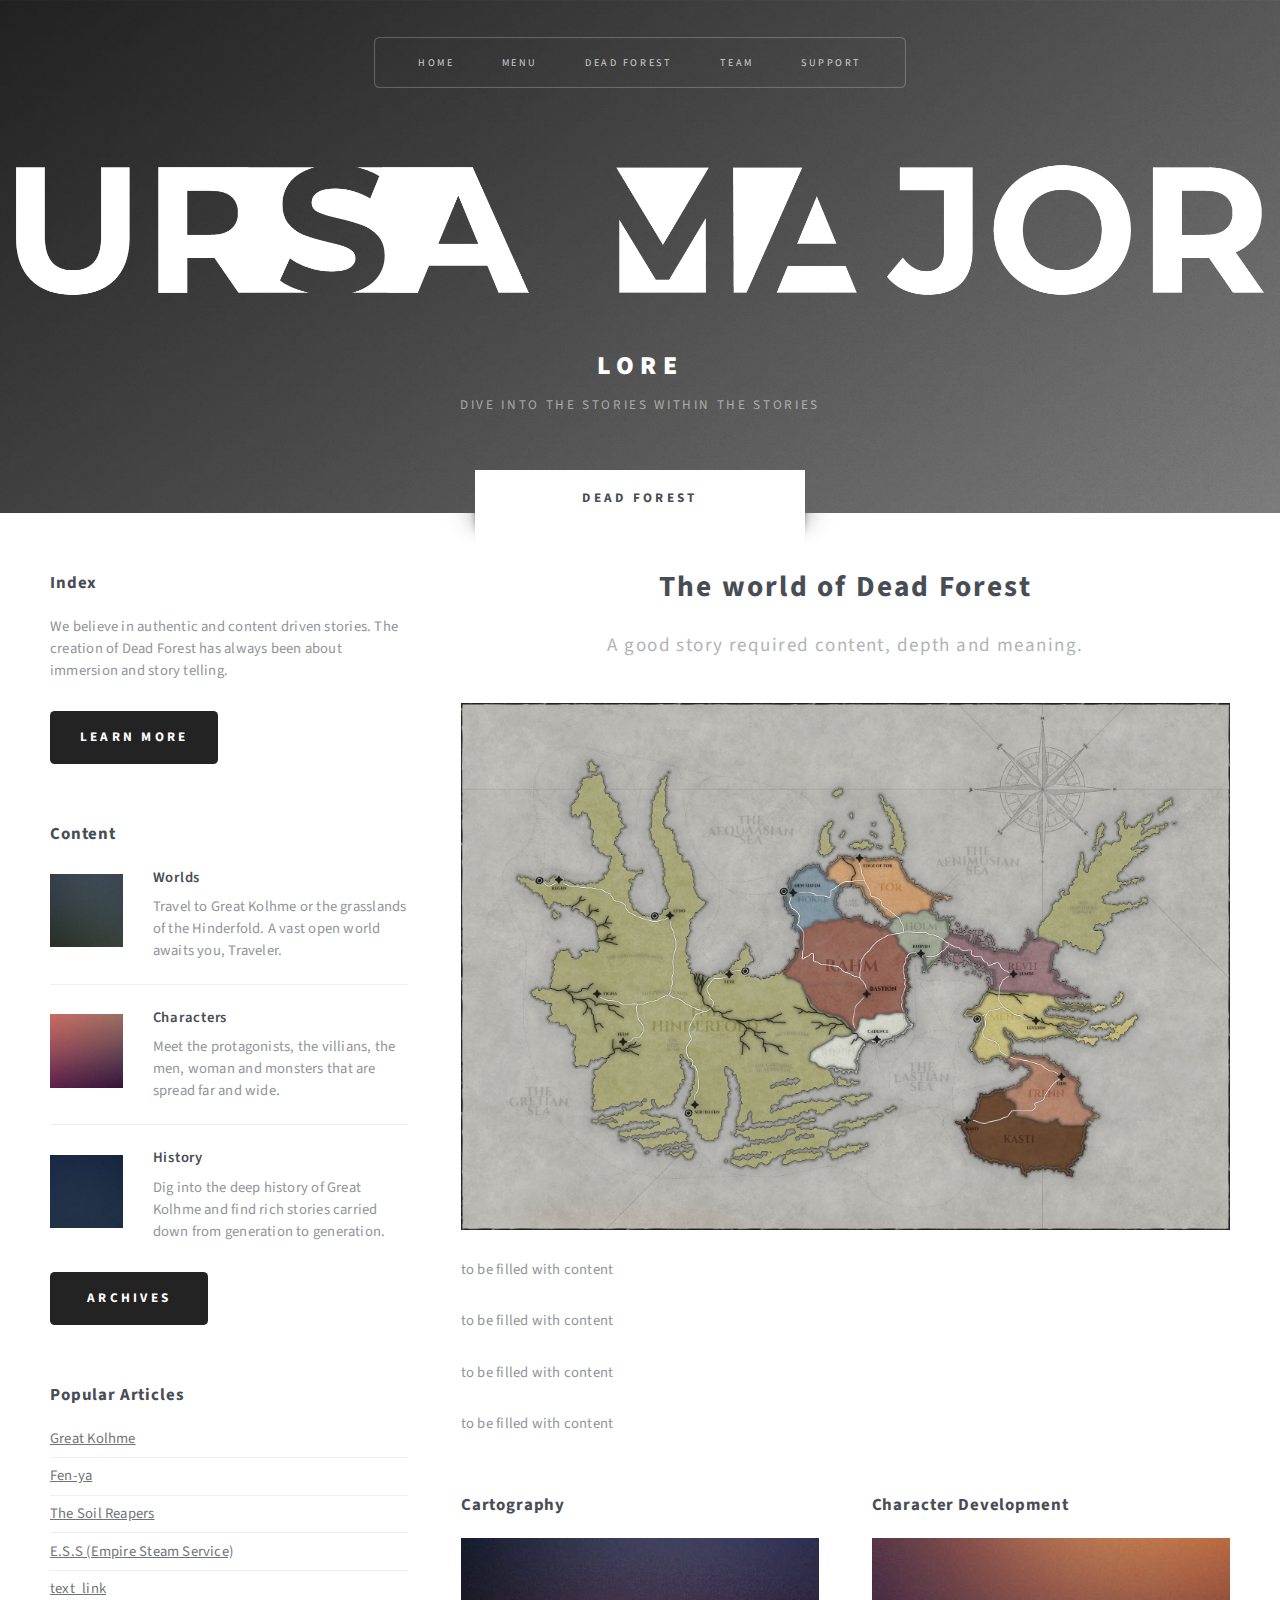
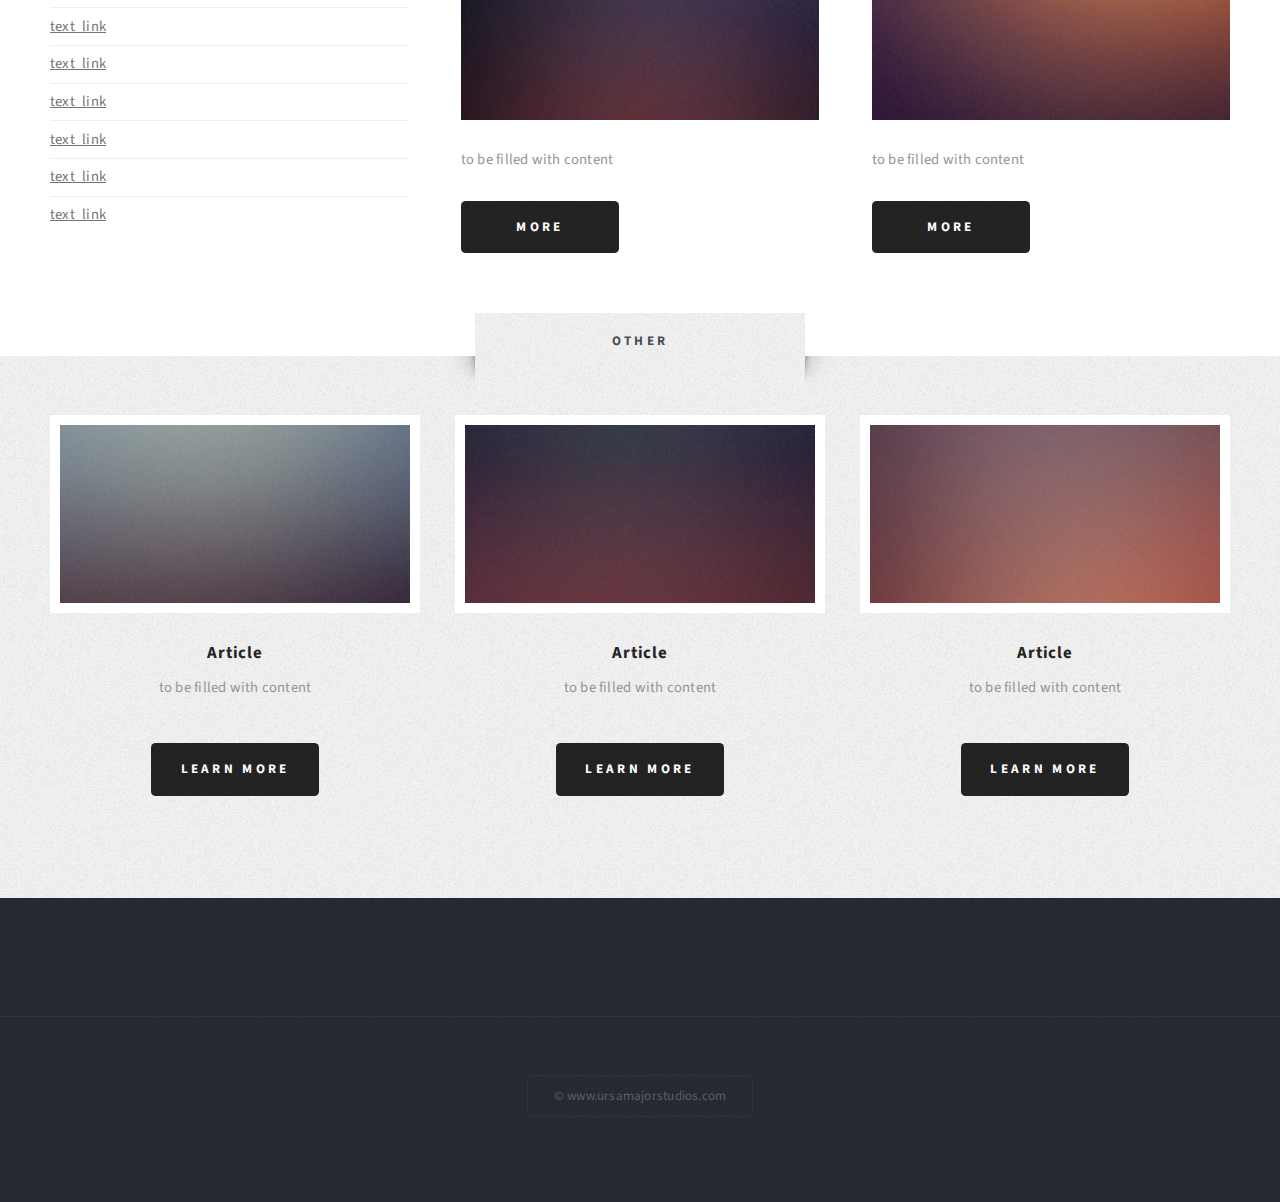
==== lore.html @ 5177d308 "Update_2021-11-19" ====
<!DOCTYPE HTML>
<!--
	Escape Velocity by HTML5 UP
	html5up.net | @ajlkn
	Free for personal and commercial use under the CCA 3.0 license (html5up.net/license)
-->
<html>
	<head>
		<title>Ursa Major | Lore</title>
		<meta charset="utf-8" />
		<meta name="viewport" content="width=device-width, initial-scale=1, user-scalable=no" />
		<link rel="stylesheet" href="assets/css/main.css" />
	</head>
	<body class="homepage is-preload">
		<div id="page-wrapper">

			<!-- Header -->
				<section id="header" class="wrapper">

                    <!-- Logo -->
					<div id="logo">
                        <a href="#" class="image featured">
                            <img src="images/ursamajor02.png" alt="URSA MAJOR" />
                        </a>
                        <h1><a>Lore</a></h1>
                        <p>Dive into the stories within the stories</p>
                    </div>
					
					<!-- Nav -->
						<nav id="nav">
							<ul>
								<li><a href="index.html">Home</a></li>
								<li>
									<a href="#">Menu</a>
									<ul>
										<li><a href="About.html">About</a></li>
										<li><a href="careers.html">Careers</a></li>
										<li class="current"><a href="lore.html">Lore</a></li>
										<li><a href="gallery.html">Gallery</a>
										<li><a href="contact.html">Contact</a></li>
									</ul>
								</li>
								<li><a href="projects.html">Dead Forest</a></li>
								<li><a href="team.html">Team</a></li>
								<li><a href="support.html">Support</a></li>
							</ul>
						</nav>

				</section>

			<!-- Main -->
				<section id="main" class="wrapper style2">
					<div class="title">Dead Forest</div>
					<div class="container">
						<div class="row gtr-150">
							<div class="col-4 col-12-medium">

								<!-- Sidebar -->
									<div id="sidebar">
										<section class="box">
											<header>
												<h2>Index</h2>
											</header>
											<p>We believe in authentic and content driven stories. The creation of Dead Forest has always been about immersion and story telling.</p>
											<a href="#" class="button style1">Learn More</a>
										</section>
										<section class="box">
											<header>
												<h2>Content</h2>
											</header>
											<ul class="style2">
												<li>
													<article class="box post-excerpt">
														<a href="#" class="image left"><img src="images/pic08.jpg" alt="" /></a>
														<h3><a href="#">Worlds</a></h3>
														<p>Travel to Great Kolhme or the grasslands of the Hinderfold. A vast open world awaits you, Traveler.</p>
													</article>
												</li>
												<li>
													<article class="box post-excerpt">
														<a href="#" class="image left"><img src="images/pic09.jpg" alt="" /></a>
														<h3><a href="#">Characters</a></h3>
														<p>Meet the protagonists, the villians, the men, woman and monsters that are spread far and wide.</p>
													</article>
												</li>
												<li>
													<article class="box post-excerpt">
														<a href="#" class="image left"><img src="images/pic10.jpg" alt="" /></a>
														<h3><a href="#">History</a></h3>
														<p>Dig into the deep history of Great Kolhme and find rich stories carried down from generation to generation.</p>
													</article>
												</li>
											</ul>
											<a href="#" class="button style1">Archives</a>
										</section>
										<section class="box">
											<header>
												<h2>Popular Articles</h2>
											</header>
											<ul class="style3">
												<li><a href="#">Great Kolhme</a></li>
												<li><a href="#">Fen-ya</a></li>
												<li><a href="#">The Soil Reapers</a></li>
												<li><a href="#">E.S.S (Empire Steam Service)</a></li>
												<li><a href="#">text_link</a></li>
												<li><a href="#">text_link</a></li>
												<li><a href="#">text_link</a></li>
												<li><a href="#">text_link</a></li>
												<li><a href="#">text_link</a></li>
												<li><a href="#">text_link</a></li>
												<li><a href="#">text_link</a></li>
											</ul>
										</section>
									</div>

							</div>
							<div class="col-8 col-12-medium imp-medium">

								<!-- Content -->
									<div id="content">
										<article class="box post">
											<header class="style1">
												<h2>The world of Dead Forest</h2>
												<p>A good story required content, depth and meaning.</p>
											</header>
											<a href="#" class="image featured">
												<img src="images/REGION MAP.jpg" alt="" />
											</a>
											<p>to be filled with content</p>
											<p>to be filled with content</p>
											<p>to be filled with content</p>
											<p>to be filled with content</p>
										</article>
										<div class="row gtr-150">
											<div class="col-6 col-12-small">
												<section class="box">
													<header>
														<h2>Cartography</h2>
													</header>
													<a href="#" class="image featured"><img src="images/pic05.jpg" alt="" /></a>
													<p>to be filled with content</p>
													<a href="#" class="button style1">More</a>
												</section>
											</div>
											<div class="col-6 col-12-small">
												<section class="box">
													<header>
														<h2>Character Development</h2>
													</header>
													<a href="#" class="image featured"><img src="images/pic06.jpg" alt="" /></a>
													<p>to be filled with content</p>
													<a href="#" class="button style1">More</a>
												</section>
											</div>
										</div>
									</div>

							</div>
						</div>
					</div>
				</section>

			<!-- Highlights -->
				<section id="highlights" class="wrapper style3">
					<div class="title">Other</div>
					<div class="container">
						<div class="row aln-center">
							<div class="col-4 col-12-medium">
								<section class="highlight">
									<a href="#" class="image featured"><img src="images/pic02.jpg" alt="" /></a>
									<h3><a href="#">Article</a></h3>
									<p>to be filled with content</p>
									<ul class="actions">
										<li><a href="#" class="button style1">Learn More</a></li>
									</ul>
								</section>
							</div>
							<div class="col-4 col-12-medium">
								<section class="highlight">
									<a href="#" class="image featured"><img src="images/pic03.jpg" alt="" /></a>
									<h3><a href="#">Article</a></h3>
									<p>to be filled with content</p>
									<ul class="actions">
										<li><a href="#" class="button style1">Learn More</a></li>
									</ul>
								</section>
							</div>
							<div class="col-4 col-12-medium">
								<section class="highlight">
									<a href="#" class="image featured"><img src="images/pic04.jpg" alt="" /></a>
									<h3><a href="#">Article</a></h3>
									<p>to be filled with content</p>
									<ul class="actions">
										<li><a href="#" class="button style1">Learn More</a></li>
									</ul>
								</section>
							</div>
						</div>
					</div>
				</section>

			<!-- Footer -->
				<section id="footer" class="wrapper">
					<div id="copyright">
						<ul>
							<li>&copy; www.ursamajorstudios.com</li>
						</ul>
					</div>
				</section>

		</div>

		<!-- Scripts -->
			<script src="assets/js/jquery.min.js"></script>
			<script src="assets/js/jquery.dropotron.min.js"></script>
			<script src="assets/js/browser.min.js"></script>
			<script src="assets/js/breakpoints.min.js"></script>
			<script src="assets/js/util.js"></script>
			<script src="assets/js/main.js"></script>

	</body>
</html>
---- assets/css/main.css ----
@import url("fontawesome-all.min.css");
@import url("https://fonts.googleapis.com/css?family=Source+Sans+Pro:400,400italic,700,900");

/*
	Escape Velocity by HTML5 UP
	html5up.net | @ajlkn
	Free for personal and commercial use under the CCA 3.0 license (html5up.net/license)
*/

html, body, div, span, applet, object,
iframe, h1, h2, h3, h4, h5, h6, p, blockquote,
pre, a, abbr, acronym, address, big, cite,
code, del, dfn, em, img, ins, kbd, q, s, samp,
small, strike, strong, sub, sup, tt, var, b,
u, i, center, dl, dt, dd, ol, ul, li, fieldset,
form, label, legend, table, caption, tbody,
tfoot, thead, tr, th, td, article, aside,
canvas, details, embed, figure, figcaption,
footer, header, hgroup, menu, nav, output, ruby,
section, summary, time, mark, audio, video {
	margin: 0;
	padding: 0;
	border: 0;
	font-size: 100%;
	font: inherit;
	vertical-align: baseline;}

article, aside, details, figcaption, figure,
footer, header, hgroup, menu, nav, section {
	display: block;}

body {
	line-height: 1;
}

ol, ul {
	list-style: none;
}

blockquote, q {
	quotes: none;
}

	blockquote:before, blockquote:after, q:before, q:after {
		content: '';
		content: none;
	}

table {
	border-collapse: collapse;
	border-spacing: 0;
}

body {
	-webkit-text-size-adjust: none;
}

mark {
	background-color: transparent;
	color: inherit;
}

input::-moz-focus-inner {
	border: 0;
	padding: 0;
}

input, select, textarea {
	-moz-appearance: none;
	-webkit-appearance: none;
	-ms-appearance: none;
	appearance: none;
}

/* Basic */

	@-ms-viewport {
		width: device-width;
	}

	html {
		box-sizing: border-box;
	}

	*, *:before, *:after {
		box-sizing: inherit;
	}

	body.is-preload *, body.is-preload *:before, body.is-preload *:after {
		-moz-animation: none !important;
		-webkit-animation: none !important;
		-ms-animation: none !important;
		animation: none !important;
		-moz-transition: none !important;
		-webkit-transition: none !important;
		-ms-transition: none !important;
		transition: none !important;
	}

	body, input, textarea, select {
		font-family: 'Source Sans Pro', sans-serif;
		font-weight: 400;
		color: #919499;
		font-size: 14pt;
		line-height: 1.75em;
		letter-spacing: 0.025em;
	}

	h1, h2, h3, h4, h5, h6 {
		font-weight: 700;
		color: #484d55;
	}

		h1 a, h2 a, h3 a, h4 a, h5 a, h6 a {
			color: inherit;
			text-decoration: none;
		}

	a {
		-moz-transition: color .25s ease-in-out;
		-webkit-transition: color .25s ease-in-out;
		-ms-transition: color .25s ease-in-out;
		transition: color .25s ease-in-out;
		text-decoration: underline;
		color: #717479;
	}

		a:hover {
			text-decoration: none;
		}

	strong, b {
		font-weight: 700;
		color: #484d55;
	}

	blockquote {
		border-left: solid 0.5em #ddd;
		padding: 1em 0 1em 2em;
		font-style: italic;
	}

	em, i {
		font-style: italic;
	}

	hr {
		border: 0;
		border-top: solid 1px #ddd;
		margin: 2em 0 2em 0;
	}

	sub {
		position: relative;
		top: 0.5em;
		font-size: 0.8em;
	}

	sup {
		position: relative;
		top: -0.5em;
		font-size: 0.8em;
	}

	.nobr {
		white-space: nowrap;
	}

	br.clear {
		clear: both;
	}

	p, ul, ol, dl, table, blockquote, form {
		margin-bottom: 2em;
	}

/* Container */

	.container {
		margin: 0 auto;
		max-width: 100%;
		width: 68em;
	}

		@media screen and (max-width: 1680px) {

			.container {
				width: 70em;
			}

		}

		@media screen and (max-width: 1280px) {

			.container {
				width: calc(100% - 100px);
			}

		}

		@media screen and (max-width: 980px) {

			.container {
				width: calc(100% - 100px);
			}

		}

		@media screen and (max-width: 736px) {

			.container {
				width: calc(100% - 40px);
			}

		}

/* Row */

	.row {
		display: flex;
		flex-wrap: wrap;
		box-sizing: border-box;
		align-items: stretch;
	}

		.row > * {
			box-sizing: border-box;
		}

		.row.gtr-uniform > * > :last-child {
			margin-bottom: 0;
		}

		.row.aln-left {
			justify-content: flex-start;
		}

		.row.aln-center {
			justify-content: center;
		}

		.row.aln-right {
			justify-content: flex-end;
		}

		.row.aln-top {
			align-items: flex-start;
		}

		.row.aln-middle {
			align-items: center;
		}

		.row.aln-bottom {
			align-items: flex-end;
		}

		.row > .imp {
			order: -1;
		}

		.row > .col-1 {
			width: 8.33333%;
		}

		.row > .off-1 {
			margin-left: 8.33333%;
		}

		.row > .col-2 {
			width: 16.66667%;
		}

		.row > .off-2 {
			margin-left: 16.66667%;
		}

		.row > .col-3 {
			width: 25%;
		}

		.row > .off-3 {
			margin-left: 25%;
		}

		.row > .col-4 {
			width: 33.33333%;
		}

		.row > .off-4 {
			margin-left: 33.33333%;
		}

		.row > .col-5 {
			width: 41.66667%;
		}

		.row > .off-5 {
			margin-left: 41.66667%;
		}

		.row > .col-6 {
			width: 50%;
		}

		.row > .off-6 {
			margin-left: 50%;
		}

		.row > .col-7 {
			width: 58.33333%;
		}

		.row > .off-7 {
			margin-left: 58.33333%;
		}

		.row > .col-8 {
			width: 66.66667%;
		}

		.row > .off-8 {
			margin-left: 66.66667%;
		}

		.row > .col-9 {
			width: 75%;
		}

		.row > .off-9 {
			margin-left: 75%;
		}

		.row > .col-10 {
			width: 83.33333%;
		}

		.row > .off-10 {
			margin-left: 83.33333%;
		}

		.row > .col-11 {
			width: 91.66667%;
		}

		.row > .off-11 {
			margin-left: 91.66667%;
		}

		.row > .col-12 {
			width: 100%;
		}

		.row > .off-12 {
			margin-left: 100%;
		}

		.row.gtr-0 {
			margin-top: 0px;
			margin-left: 0px;
		}

			.row.gtr-0 > * {
				padding: 0px 0 0 0px;
			}

			.row.gtr-0.gtr-uniform {
				margin-top: 0px;
			}

				.row.gtr-0.gtr-uniform > * {
					padding-top: 0px;
				}

		.row.gtr-25 {
			margin-top: -12.5px;
			margin-left: -12.5px;
		}

			.row.gtr-25 > * {
				padding: 12.5px 0 0 12.5px;
			}

			.row.gtr-25.gtr-uniform {
				margin-top: -12.5px;
			}

				.row.gtr-25.gtr-uniform > * {
					padding-top: 12.5px;
				}

		.row.gtr-50 {
			margin-top: -25px;
			margin-left: -25px;
		}

			.row.gtr-50 > * {
				padding: 25px 0 0 25px;
			}

			.row.gtr-50.gtr-uniform {
				margin-top: -25px;
			}

				.row.gtr-50.gtr-uniform > * {
					padding-top: 25px;
				}

		.row {
			margin-top: -50px;
			margin-left: -50px;
		}

			.row > * {
				padding: 50px 0 0 50px;
			}

			.row.gtr-uniform {
				margin-top: -50px;
			}

				.row.gtr-uniform > * {
					padding-top: 50px;
				}

		.row.gtr-150 {
			margin-top: -75px;
			margin-left: -75px;
		}

			.row.gtr-150 > * {
				padding: 75px 0 0 75px;
			}

			.row.gtr-150.gtr-uniform {
				margin-top: -75px;
			}

				.row.gtr-150.gtr-uniform > * {
					padding-top: 75px;
				}

		.row.gtr-200 {
			margin-top: -100px;
			margin-left: -100px;
		}

			.row.gtr-200 > * {
				padding: 100px 0 0 100px;
			}

			.row.gtr-200.gtr-uniform {
				margin-top: -100px;
			}

				.row.gtr-200.gtr-uniform > * {
					padding-top: 100px;
				}

		@media screen and (max-width: 1680px) {

			.row {
				display: flex;
				flex-wrap: wrap;
				box-sizing: border-box;
				align-items: stretch;
			}

				.row > * {
					box-sizing: border-box;
				}

				.row.gtr-uniform > * > :last-child {
					margin-bottom: 0;
				}

				.row.aln-left {
					justify-content: flex-start;
				}

				.row.aln-center {
					justify-content: center;
				}

				.row.aln-right {
					justify-content: flex-end;
				}

				.row.aln-top {
					align-items: flex-start;
				}

				.row.aln-middle {
					align-items: center;
				}

				.row.aln-bottom {
					align-items: flex-end;
				}

				.row > .imp-xlarge {
					order: -1;
				}

				.row > .col-1-xlarge {
					width: 8.33333%;
				}

				.row > .off-1-xlarge {
					margin-left: 8.33333%;
				}

				.row > .col-2-xlarge {
					width: 16.66667%;
				}

				.row > .off-2-xlarge {
					margin-left: 16.66667%;
				}

				.row > .col-3-xlarge {
					width: 25%;
				}

				.row > .off-3-xlarge {
					margin-left: 25%;
				}

				.row > .col-4-xlarge {
					width: 33.33333%;
				}

				.row > .off-4-xlarge {
					margin-left: 33.33333%;
				}

				.row > .col-5-xlarge {
					width: 41.66667%;
				}

				.row > .off-5-xlarge {
					margin-left: 41.66667%;
				}

				.row > .col-6-xlarge {
					width: 50%;
				}

				.row > .off-6-xlarge {
					margin-left: 50%;
				}

				.row > .col-7-xlarge {
					width: 58.33333%;
				}

				.row > .off-7-xlarge {
					margin-left: 58.33333%;
				}

				.row > .col-8-xlarge {
					width: 66.66667%;
				}

				.row > .off-8-xlarge {
					margin-left: 66.66667%;
				}

				.row > .col-9-xlarge {
					width: 75%;
				}

				.row > .off-9-xlarge {
					margin-left: 75%;
				}

				.row > .col-10-xlarge {
					width: 83.33333%;
				}

				.row > .off-10-xlarge {
					margin-left: 83.33333%;
				}

				.row > .col-11-xlarge {
					width: 91.66667%;
				}

				.row > .off-11-xlarge {
					margin-left: 91.66667%;
				}

				.row > .col-12-xlarge {
					width: 100%;
				}

				.row > .off-12-xlarge {
					margin-left: 100%;
				}

				.row.gtr-0 {
					margin-top: 0px;
					margin-left: 0px;
				}

					.row.gtr-0 > * {
						padding: 0px 0 0 0px;
					}

					.row.gtr-0.gtr-uniform {
						margin-top: 0px;
					}

						.row.gtr-0.gtr-uniform > * {
							padding-top: 0px;
						}

				.row.gtr-25 {
					margin-top: -12.5px;
					margin-left: -12.5px;
				}

					.row.gtr-25 > * {
						padding: 12.5px 0 0 12.5px;
					}

					.row.gtr-25.gtr-uniform {
						margin-top: -12.5px;
					}

						.row.gtr-25.gtr-uniform > * {
							padding-top: 12.5px;
						}

				.row.gtr-50 {
					margin-top: -25px;
					margin-left: -25px;
				}

					.row.gtr-50 > * {
						padding: 25px 0 0 25px;
					}

					.row.gtr-50.gtr-uniform {
						margin-top: -25px;
					}

						.row.gtr-50.gtr-uniform > * {
							padding-top: 25px;
						}

				.row {
					margin-top: -50px;
					margin-left: -50px;
				}

					.row > * {
						padding: 50px 0 0 50px;
					}

					.row.gtr-uniform {
						margin-top: -50px;
					}

						.row.gtr-uniform > * {
							padding-top: 50px;
						}

				.row.gtr-150 {
					margin-top: -75px;
					margin-left: -75px;
				}

					.row.gtr-150 > * {
						padding: 75px 0 0 75px;
					}

					.row.gtr-150.gtr-uniform {
						margin-top: -75px;
					}

						.row.gtr-150.gtr-uniform > * {
							padding-top: 75px;
						}

				.row.gtr-200 {
					margin-top: -100px;
					margin-left: -100px;
				}

					.row.gtr-200 > * {
						padding: 100px 0 0 100px;
					}

					.row.gtr-200.gtr-uniform {
						margin-top: -100px;
					}

						.row.gtr-200.gtr-uniform > * {
							padding-top: 100px;
						}

		}

		@media screen and (max-width: 1280px) {

			.row {
				display: flex;
				flex-wrap: wrap;
				box-sizing: border-box;
				align-items: stretch;
			}

				.row > * {
					box-sizing: border-box;
				}

				.row.gtr-uniform > * > :last-child {
					margin-bottom: 0;
				}

				.row.aln-left {
					justify-content: flex-start;
				}

				.row.aln-center {
					justify-content: center;
				}

				.row.aln-right {
					justify-content: flex-end;
				}

				.row.aln-top {
					align-items: flex-start;
				}

				.row.aln-middle {
					align-items: center;
				}

				.row.aln-bottom {
					align-items: flex-end;
				}

				.row > .imp-large {
					order: -1;
				}

				.row > .col-1-large {
					width: 8.33333%;
				}

				.row > .off-1-large {
					margin-left: 8.33333%;
				}

				.row > .col-2-large {
					width: 16.66667%;
				}

				.row > .off-2-large {
					margin-left: 16.66667%;
				}

				.row > .col-3-large {
					width: 25%;
				}

				.row > .off-3-large {
					margin-left: 25%;
				}

				.row > .col-4-large {
					width: 33.33333%;
				}

				.row > .off-4-large {
					margin-left: 33.33333%;
				}

				.row > .col-5-large {
					width: 41.66667%;
				}

				.row > .off-5-large {
					margin-left: 41.66667%;
				}

				.row > .col-6-large {
					width: 50%;
				}

				.row > .off-6-large {
					margin-left: 50%;
				}

				.row > .col-7-large {
					width: 58.33333%;
				}

				.row > .off-7-large {
					margin-left: 58.33333%;
				}

				.row > .col-8-large {
					width: 66.66667%;
				}

				.row > .off-8-large {
					margin-left: 66.66667%;
				}

				.row > .col-9-large {
					width: 75%;
				}

				.row > .off-9-large {
					margin-left: 75%;
				}

				.row > .col-10-large {
					width: 83.33333%;
				}

				.row > .off-10-large {
					margin-left: 83.33333%;
				}

				.row > .col-11-large {
					width: 91.66667%;
				}

				.row > .off-11-large {
					margin-left: 91.66667%;
				}

				.row > .col-12-large {
					width: 100%;
				}

				.row > .off-12-large {
					margin-left: 100%;
				}

				.row.gtr-0 {
					margin-top: 0px;
					margin-left: 0px;
				}

					.row.gtr-0 > * {
						padding: 0px 0 0 0px;
					}

					.row.gtr-0.gtr-uniform {
						margin-top: 0px;
					}

						.row.gtr-0.gtr-uniform > * {
							padding-top: 0px;
						}

				.row.gtr-25 {
					margin-top: -8.75px;
					margin-left: -8.75px;
				}

					.row.gtr-25 > * {
						padding: 8.75px 0 0 8.75px;
					}

					.row.gtr-25.gtr-uniform {
						margin-top: -8.75px;
					}

						.row.gtr-25.gtr-uniform > * {
							padding-top: 8.75px;
						}

				.row.gtr-50 {
					margin-top: -17.5px;
					margin-left: -17.5px;
				}

					.row.gtr-50 > * {
						padding: 17.5px 0 0 17.5px;
					}

					.row.gtr-50.gtr-uniform {
						margin-top: -17.5px;
					}

						.row.gtr-50.gtr-uniform > * {
							padding-top: 17.5px;
						}

				.row {
					margin-top: -35px;
					margin-left: -35px;
				}

					.row > * {
						padding: 35px 0 0 35px;
					}

					.row.gtr-uniform {
						margin-top: -35px;
					}

						.row.gtr-uniform > * {
							padding-top: 35px;
						}

				.row.gtr-150 {
					margin-top: -52.5px;
					margin-left: -52.5px;
				}

					.row.gtr-150 > * {
						padding: 52.5px 0 0 52.5px;
					}

					.row.gtr-150.gtr-uniform {
						margin-top: -52.5px;
					}

						.row.gtr-150.gtr-uniform > * {
							padding-top: 52.5px;
						}

				.row.gtr-200 {
					margin-top: -70px;
					margin-left: -70px;
				}

					.row.gtr-200 > * {
						padding: 70px 0 0 70px;
					}

					.row.gtr-200.gtr-uniform {
						margin-top: -70px;
					}

						.row.gtr-200.gtr-uniform > * {
							padding-top: 70px;
						}

		}

		@media screen and (max-width: 980px) {

			.row {
				display: flex;
				flex-wrap: wrap;
				box-sizing: border-box;
				align-items: stretch;
			}

				.row > * {
					box-sizing: border-box;
				}

				.row.gtr-uniform > * > :last-child {
					margin-bottom: 0;
				}

				.row.aln-left {
					justify-content: flex-start;
				}

				.row.aln-center {
					justify-content: center;
				}

				.row.aln-right {
					justify-content: flex-end;
				}

				.row.aln-top {
					align-items: flex-start;
				}

				.row.aln-middle {
					align-items: center;
				}

				.row.aln-bottom {
					align-items: flex-end;
				}

				.row > .imp-medium {
					order: -1;
				}

				.row > .col-1-medium {
					width: 8.33333%;
				}

				.row > .off-1-medium {
					margin-left: 8.33333%;
				}

				.row > .col-2-medium {
					width: 16.66667%;
				}

				.row > .off-2-medium {
					margin-left: 16.66667%;
				}

				.row > .col-3-medium {
					width: 25%;
				}

				.row > .off-3-medium {
					margin-left: 25%;
				}

				.row > .col-4-medium {
					width: 33.33333%;
				}

				.row > .off-4-medium {
					margin-left: 33.33333%;
				}

				.row > .col-5-medium {
					width: 41.66667%;
				}

				.row > .off-5-medium {
					margin-left: 41.66667%;
				}

				.row > .col-6-medium {
					width: 50%;
				}

				.row > .off-6-medium {
					margin-left: 50%;
				}

				.row > .col-7-medium {
					width: 58.33333%;
				}

				.row > .off-7-medium {
					margin-left: 58.33333%;
				}

				.row > .col-8-medium {
					width: 66.66667%;
				}

				.row > .off-8-medium {
					margin-left: 66.66667%;
				}

				.row > .col-9-medium {
					width: 75%;
				}

				.row > .off-9-medium {
					margin-left: 75%;
				}

				.row > .col-10-medium {
					width: 83.33333%;
				}

				.row > .off-10-medium {
					margin-left: 83.33333%;
				}

				.row > .col-11-medium {
					width: 91.66667%;
				}

				.row > .off-11-medium {
					margin-left: 91.66667%;
				}

				.row > .col-12-medium {
					width: 100%;
				}

				.row > .off-12-medium {
					margin-left: 100%;
				}

				.row.gtr-0 {
					margin-top: 0px;
					margin-left: 0px;
				}

					.row.gtr-0 > * {
						padding: 0px 0 0 0px;
					}

					.row.gtr-0.gtr-uniform {
						margin-top: 0px;
					}

						.row.gtr-0.gtr-uniform > * {
							padding-top: 0px;
						}

				.row.gtr-25 {
					margin-top: -12.5px;
					margin-left: -12.5px;
				}

					.row.gtr-25 > * {
						padding: 12.5px 0 0 12.5px;
					}

					.row.gtr-25.gtr-uniform {
						margin-top: -12.5px;
					}

						.row.gtr-25.gtr-uniform > * {
							padding-top: 12.5px;
						}

				.row.gtr-50 {
					margin-top: -25px;
					margin-left: -25px;
				}

					.row.gtr-50 > * {
						padding: 25px 0 0 25px;
					}

					.row.gtr-50.gtr-uniform {
						margin-top: -25px;
					}

						.row.gtr-50.gtr-uniform > * {
							padding-top: 25px;
						}

				.row {
					margin-top: -50px;
					margin-left: -50px;
				}

					.row > * {
						padding: 50px 0 0 50px;
					}

					.row.gtr-uniform {
						margin-top: -50px;
					}

						.row.gtr-uniform > * {
							padding-top: 50px;
						}

				.row.gtr-150 {
					margin-top: -75px;
					margin-left: -75px;
				}

					.row.gtr-150 > * {
						padding: 75px 0 0 75px;
					}

					.row.gtr-150.gtr-uniform {
						margin-top: -75px;
					}

						.row.gtr-150.gtr-uniform > * {
							padding-top: 75px;
						}

				.row.gtr-200 {
					margin-top: -100px;
					margin-left: -100px;
				}

					.row.gtr-200 > * {
						padding: 100px 0 0 100px;
					}

					.row.gtr-200.gtr-uniform {
						margin-top: -100px;
					}

						.row.gtr-200.gtr-uniform > * {
							padding-top: 100px;
						}

		}

		@media screen and (max-width: 736px) {

			.row {
				display: flex;
				flex-wrap: wrap;
				box-sizing: border-box;
				align-items: stretch;
			}

				.row > * {
					box-sizing: border-box;
				}

				.row.gtr-uniform > * > :last-child {
					margin-bottom: 0;
				}

				.row.aln-left {
					justify-content: flex-start;
				}

				.row.aln-center {
					justify-content: center;
				}

				.row.aln-right {
					justify-content: flex-end;
				}

				.row.aln-top {
					align-items: flex-start;
				}

				.row.aln-middle {
					align-items: center;
				}

				.row.aln-bottom {
					align-items: flex-end;
				}

				.row > .imp-small {
					order: -1;
				}

				.row > .col-1-small {
					width: 8.33333%;
				}

				.row > .off-1-small {
					margin-left: 8.33333%;
				}

				.row > .col-2-small {
					width: 16.66667%;
				}

				.row > .off-2-small {
					margin-left: 16.66667%;
				}

				.row > .col-3-small {
					width: 25%;
				}

				.row > .off-3-small {
					margin-left: 25%;
				}

				.row > .col-4-small {
					width: 33.33333%;
				}

				.row > .off-4-small {
					margin-left: 33.33333%;
				}

				.row > .col-5-small {
					width: 41.66667%;
				}

				.row > .off-5-small {
					margin-left: 41.66667%;
				}

				.row > .col-6-small {
					width: 50%;
				}

				.row > .off-6-small {
					margin-left: 50%;
				}

				.row > .col-7-small {
					width: 58.33333%;
				}

				.row > .off-7-small {
					margin-left: 58.33333%;
				}

				.row > .col-8-small {
					width: 66.66667%;
				}

				.row > .off-8-small {
					margin-left: 66.66667%;
				}

				.row > .col-9-small {
					width: 75%;
				}

				.row > .off-9-small {
					margin-left: 75%;
				}

				.row > .col-10-small {
					width: 83.33333%;
				}

				.row > .off-10-small {
					margin-left: 83.33333%;
				}

				.row > .col-11-small {
					width: 91.66667%;
				}

				.row > .off-11-small {
					margin-left: 91.66667%;
				}

				.row > .col-12-small {
					width: 100%;
				}

				.row > .off-12-small {
					margin-left: 100%;
				}

				.row.gtr-0 {
					margin-top: 0px;
					margin-left: 0px;
				}

					.row.gtr-0 > * {
						padding: 0px 0 0 0px;
					}

					.row.gtr-0.gtr-uniform {
						margin-top: 0px;
					}

						.row.gtr-0.gtr-uniform > * {
							padding-top: 0px;
						}

				.row.gtr-25 {
					margin-top: -7.5px;
					margin-left: -7.5px;
				}

					.row.gtr-25 > * {
						padding: 7.5px 0 0 7.5px;
					}

					.row.gtr-25.gtr-uniform {
						margin-top: -7.5px;
					}

						.row.gtr-25.gtr-uniform > * {
							padding-top: 7.5px;
						}

				.row.gtr-50 {
					margin-top: -15px;
					margin-left: -15px;
				}

					.row.gtr-50 > * {
						padding: 15px 0 0 15px;
					}

					.row.gtr-50.gtr-uniform {
						margin-top: -15px;
					}

						.row.gtr-50.gtr-uniform > * {
							padding-top: 15px;
						}

				.row {
					margin-top: -30px;
					margin-left: -30px;
				}

					.row > * {
						padding: 30px 0 0 30px;
					}

					.row.gtr-uniform {
						margin-top: -30px;
					}

						.row.gtr-uniform > * {
							padding-top: 30px;
						}

				.row.gtr-150 {
					margin-top: -45px;
					margin-left: -45px;
				}

					.row.gtr-150 > * {
						padding: 45px 0 0 45px;
					}

					.row.gtr-150.gtr-uniform {
						margin-top: -45px;
					}

						.row.gtr-150.gtr-uniform > * {
							padding-top: 45px;
						}

				.row.gtr-200 {
					margin-top: -60px;
					margin-left: -60px;
				}

					.row.gtr-200 > * {
						padding: 60px 0 0 60px;
					}

					.row.gtr-200.gtr-uniform {
						margin-top: -60px;
					}

						.row.gtr-200.gtr-uniform > * {
							padding-top: 60px;
						}

		}

/* Section/Article */

	section,
	article {
		margin: 0 0 4em 0;
	}

	section > :last-child,
	article > :last-child,
	section:last-child,
	article:last-child {
		margin-bottom: 0;
	}

	header.style1 {
		text-align: center;
		padding: 3em 0 3em 0;
	}

		header.style1 h2 {
			font-weight: 700;
			font-size: 2em;
			letter-spacing: 0.075em;
			line-height: 1.5em;
		}

		header.style1 p {
			color: #b1b4b9;
			display: block;
			margin: 1.15em 0 0 0;
			font-size: 1.3em;
			letter-spacing: 0.075em;
			line-height: 1.5em;
		}

/* Table */

	table {
		width: 100%;
	}

		table.default {
			width: 100%;
		}

			table.default tbody tr:nth-child(2n+2) {
				background: #f4f4f4;
			}

			table.default td {
				padding: 0.5em 1em 0.5em 1em;
			}

			table.default th {
				text-align: left;
				font-weight: 400;
				padding: 0.5em 1em 0.5em 1em;
			}

			table.default thead {
				background: #484d55;
				color: #fff;
			}

			table.default tfoot {
				background: #eee;
			}

/* Form */

	form label {
		display: block;
		font-weight: 700;
		color: #484d55;
		margin: 0.25em 0 0.5em 0;
	}

	form input[type="text"],
	form input[type="email"],
	form input[type="password"],
	form select,
	form textarea {
		-moz-transition: all .25s ease-in-out;
		-webkit-transition: all .25s ease-in-out;
		-ms-transition: all .25s ease-in-out;
		transition: all .25s ease-in-out;
		-webkit-appearance: none;
		display: block;
		border: 0;
		background: #eee;
		box-shadow: inset 0px 0px 1px 0px #a0a1a7;
		border-radius: 0.35em;
		width: 100%;
		padding: 0.75em 1em 0.75em 1em;
	}

		form input[type="text"]:focus,
		form input[type="email"]:focus,
		form input[type="password"]:focus,
		form select:focus,
		form textarea:focus {
			background: #f8f8f8;
		}

	form input[type="text"],
	form input[type="email"]
	input[type="password"] {
		line-height: 1em;
	}

	form select {
		line-height: 1em;
	}

	form textarea {
		min-height: 8em;
	}

	form ul.actions {
		margin-top: 0;
	}

	form ::-webkit-input-placeholder {
		color: #555 !important;
		font-style: italic;
		line-height: 1.35em;
	}

	form :-moz-placeholder {
		color: #555 !important;
		font-style: italic;
	}

	form ::-moz-placeholder {
		color: #555 !important;
		font-style: italic;
	}

	form :-ms-input-placeholder {
		color: #555 !important;
		font-style: italic;
	}

	form ::-moz-focus-inner {
		border: 0;
	}

/* Image */

	.image {
		display: inline-block;
	}

		.image img {
			display: block;
			width: 100%;
		}

		.image.fit {
			display: block;
			width: 100%;
		}

		.image.left {
			float: left;
			margin: 0 2em 2em 0;
		}

		.image.centered {
			display: block;
			margin: 0 0 2em 0;
		}

			.image.centered img {
				margin: 0 auto;
				width: auto;
			}

		.image.featured {
			display: block;
			width: 100%;
			margin: 0 0 2em 0;
		}

/* Button */

	input[type="button"],
	input[type="submit"],
	input[type="reset"],
	button,
	.button {
		-moz-transition: all .25s ease-in-out;
		-webkit-transition: all .25s ease-in-out;
		-ms-transition: all .25s ease-in-out;
		transition: all .25s ease-in-out;
		display: inline-block;
		background: #444;
		text-align: center;
		text-transform: uppercase;
		font-weight: 700;
		letter-spacing: 0.25em;
		text-decoration: none;
		border-radius: 0.35em;
		border: 0;
		outline: 0;
		cursor: pointer;
		padding: 0 2.25em 0 2.25em;
		font-size: 0.9em;
		min-width: 12em;
		height: 4em;
		line-height: 4em;
	}

		input[type="button"]:hover,
		input[type="submit"]:hover,
		input[type="reset"]:hover,
		button:hover,
		.button:hover {
			background-color: #f98780;
		}

		input[type="button"].large,
		input[type="submit"].large,
		input[type="reset"].large,
		button.large,
		.button.large {
			font-size: 1em;
			min-width: 14em;
		}

		input[type="button"].style1,
		input[type="submit"].style1,
		input[type="reset"].style1,
		button.style1,
		.button.style1 {
			background: #242424 url("images/overlay.png");
			color: #fff;
		}

			input[type="button"].style1:hover,
			input[type="submit"].style1:hover,
			input[type="reset"].style1:hover,
			button.style1:hover,
			.button.style1:hover {
				background-color: #f98780;
			}

			input[type="button"].style1:active,
			input[type="submit"].style1:active,
			input[type="reset"].style1:active,
			button.style1:active,
			.button.style1:active {
				background-color: #d96760;
			}

		input[type="button"].style2,
		input[type="submit"].style2,
		input[type="reset"].style2,
		button.style2,
		.button.style2 {
			background: none;
			color: #606167;
			box-shadow: inset 0px 0px 2px 0px #a0a1a7;
		}

			input[type="button"].style2:hover,
			input[type="submit"].style2:hover,
			input[type="reset"].style2:hover,
			button.style2:hover,
			.button.style2:hover {
				box-shadow: inset 0px 0px 2px 0px #606167;
			}

			input[type="button"].style2:active,
			input[type="submit"].style2:active,
			input[type="reset"].style2:active,
			button.style2:active,
			.button.style2:active {
				box-shadow: inset 0px 0px 2px 0px #202127;
			}

		input[type="button"].style3,
		input[type="submit"].style3,
		input[type="reset"].style3,
		button.style3,
		.button.style3 {
			background: #2f333b url("images/overlay.png");
			color: #fff;
		}

			input[type="button"].style3:hover,
			input[type="submit"].style3:hover,
			input[type="reset"].style3:hover,
			button.style3:hover,
			.button.style3:hover {
				background-color: #3f434b;
			}

			input[type="button"].style3:active,
			input[type="submit"].style3:active,
			input[type="reset"].style3:active,
			button.style3:active,
			.button.style3:active {
				background-color: #1f232b;
			}

/* List */

	ul {
		list-style: disc;
		padding-left: 1em;
	}

		ul li {
			padding-left: 0.5em;
		}

		ul.style2 {
			list-style: none;
			padding-left: 0;
		}

			ul.style2 li {
				border-top: solid 1px #eee;
				padding: 1.5em 0 0 0;
				margin: 1.5em 0 0 0;
			}

				ul.style2 li:first-child {
					border-top: 0;
					padding-top: 0;
					margin-top: 0;
				}

		ul.style3 {
			list-style: none;
			padding-left: 0;
		}

			ul.style3 li {
				border-top: solid 1px #eee;
				padding: 0.5em 0 0 0;
				margin: 0.5em 0 0 0;
			}

				ul.style3 li:first-child {
					border-top: 0;
					padding-top: 0;
					margin-top: 0;
				}

	ol {
		list-style: decimal;
		padding-left: 1.25em;
	}

		ol li {
			padding-left: 0.25em;
		}

/* Actions */

	ul.actions {
		list-style: none;
		padding-left: 0;
		margin: 3em 0 0 0;
	}

		ul.actions li {
			display: inline-block;
			margin: 0 0.75em 0 0.75em;
			padding-left: 0;
		}

			ul.actions li:first-child {
				margin-left: 0;
			}

			ul.actions li:last-child {
				margin-right: 0;
			}

		ul.actions.special {
			text-align: center;
		}

/* Feature List */

	.feature-list {
		max-width: 58em;
		margin-left: auto;
		margin-right: auto;
		position: relative;
		top: 0.75em;
	}

		.feature-list section {
			border-top: solid 1px #eee;
			padding-top: 3em;
			padding-left: 5em;
			position: relative;
		}

		@media screen and (min-width: 981px) {

			.feature-list > .row > :nth-child(-n + 2) > section {
				border-top: 0;
				padding-top: 0;
			}

		}

		.feature-list h3 {
			color: #242424 !important;
			margin: -0.35em 0 0.75em 0;
			font-size: 1.15em;
			letter-spacing: 0.05em;
		}

			.feature-list h3:before {
				display: block;
				color: #fff;
				background: #2f333b url("images/overlay.png");
				border-radius: 2.5em;
				text-align: center;
				width: 2.5em;
				height: 2.5em;
				line-height: 2.5em;
				margin-right: 0.75em;
				position: absolute;
				left: 0;
				margin-top: -0.5em;
			}

		.feature-list.small section {
			padding-left: 3.5em;
		}

		.feature-list.small h3:before {
			font-size: 0.8em;
		}

/* Icons */

	.icon {
		text-decoration: none;
		text-decoration: none;
	}

		.icon:before {
			-moz-osx-font-smoothing: grayscale;
			-webkit-font-smoothing: antialiased;
			display: inline-block;
			font-style: normal;
			font-variant: normal;
			text-rendering: auto;
			line-height: 1;
			text-transform: none !important;
			font-family: 'Font Awesome 5 Free';
			font-weight: 400;
		}

		.icon:before {
			line-height: inherit;
			font-size: 1.25em;
		}

		.icon > .label {
			display: none;
		}

		.icon.solid:before {
			font-weight: 900;
		}

		.icon.brands:before {
			font-family: 'Font Awesome 5 Brands';
		}

/* Box */

	.box header {
		margin: 0 0 1.5em 0;
	}

		.box header.style1 {
			position: relative;
			margin: -0.5em 0 0 0;
			padding-top: 0;
		}

	.box h2 {
		margin: 0 0 0.75em 0;
		font-size: 1.15em;
		letter-spacing: 0.05em;
	}

	.box h3 {
		margin: 0 0 0.5em 0;
		font-size: 1em;
		font-weight: 600;
		letter-spacing: 0.05em;
	}

	.box.post-excerpt .image.left {
		position: relative;
		top: 0.5em;
		width: 5em;
	}

	.box.post-excerpt h3, .box.post-excerpt p {
		margin-left: 7em;
	}

/* Wrapper */

	.wrapper {
		position: relative;
		padding: 6em 0 9em 0;
	}

		.wrapper .title {
			position: absolute;
			top: 0;
			left: 50%;
			text-align: center;
			text-transform: uppercase;
			display: block;
			font-weight: 700;
			letter-spacing: 0.25em;
			font-size: 0.9em;
			width: 25em;
			height: 3.25em;
			top: -3.25em;
			line-height: 3.25em;
			margin-bottom: -3.25em;
			margin-left: -12.5em;
			padding-top: 0.5em;
		}

			.wrapper .title:before {
				content: '';
				position: absolute;
				bottom: -38px;
				left: -35px;
				width: 35px;
				height: 38px;
				background: url("images/shadow.png");
			}

			.wrapper .title:after {
				-moz-transform: scaleX(-1);
				-webkit-transform: scaleX(-1);
				-ms-transform: scaleX(-1);
				transform: scaleX(-1);
				content: '';
				position: absolute;
				bottom: -38px;
				right: -35px;
				width: 35px;
				height: 38px;
				background: url("images/shadow.png");
			}

		.wrapper.style1 {
			background: #242424 url("images/overlay.png");
			color: #eee;
			color: rgba(255, 255, 255, 0.75);
		}

			.wrapper.style1 .title {
				background: #242424 url("images/overlay.png");
				color: #fff;
			}

			.wrapper.style1 h1, .wrapper.style1 h2, .wrapper.style1 h3, .wrapper.style1 h4, .wrapper.style1 h5, .wrapper.style1 h6, .wrapper.style1 strong, .wrapper.style1 b, .wrapper.style1 a {
				color: #fff;
			}

		.wrapper.style2 {
			background: #fff;
		}

			.wrapper.style2 .title {
				background: #fff;
				color: #484d55;
			}

		.wrapper.style3 {
			background: #f3f3f3 url("images/overlay.png");
		}

			.wrapper.style3 .title {
				background: #f3f3f3 url("images/overlay.png");
				color: #484d55;
			}

			.wrapper.style3 .image {
				border: solid 10px #fff;
			}

/* Page Wrapper */

	#page-wrapper > section {
		margin-bottom: 0;
	}

/* Header */

	#header {
		display: -moz-flex;
		display: -webkit-flex;
		display: -ms-flex;
		display: flex;
		-moz-align-items: center;
		-webkit-align-items: center;
		-ms-align-items: center;
		align-items: center;
		-moz-justify-content: center;
		-webkit-justify-content: center;
		-ms-justify-content: center;
		justify-content: center;
		position: relative;
		height: 24em;
		background: url("../../images/banner.jpg") center center;
		background-size: cover;
		padding: 0;
	}

		#header:before {
			content: '';
			position: absolute;
			top: 0;
			left: 0;
			width: 100%;
			height: 100%;
			background: url("images/overlay.png");
		}

		.homepage #header {
			height: 35em;
		}

/* Logo */

	#logo {
		width: 100%;
		text-align: center;
		position: relative;
		top: 1.5em;
	}

		#logo h1 {
			font-weight: 900;
			text-transform: uppercase;
			color: #fff;
			font-size: 2em;
			letter-spacing: 0.25em;
		}

		#logo p {
			color: #eee;
			color: rgba(255, 255, 255, 0.5);
			text-transform: uppercase;
			margin: 1.25em 0 0 0;
			display: block;
			letter-spacing: 0.2em;
			font-size: 0.9em;
		}

/* Nav */

	#nav {
		position: absolute;
		display: block;
		top: 2.5em;
		left: 0;
		width: 100%;
		text-align: center;
	}

		#nav > ul {
			display: inline-block;
			border-radius: 0.35em;
			box-shadow: inset 0px 0px 1px 1px rgba(255, 255, 255, 0.25);
			padding: 0 1.5em 0 1.5em;
		}

			#nav > ul > li {
				display: inline-block;
				text-align: center;
				padding: 0 1.5em 0 1.5em;
			}

				#nav > ul > li > ul {
					display: none;
				}

				#nav > ul > li > a, #nav > ul > li > span {
					display: block;
					color: #eee;
					color: rgba(255, 255, 255, 0.75);
					text-transform: uppercase;
					text-decoration: none;
					font-size: 0.7em;
					letter-spacing: 0.25em;
					height: 5em;
					line-height: 5em;
					-moz-transition: all .25s ease-in-out;
					-webkit-transition: all .25s ease-in-out;
					-o-transition: all .25s ease-in-out;
					-ms-transition: all .25s ease-in-out;
					transition: all .25s ease-in-out;
					outline: 0;
				}

				#nav > ul > li:hover > a {
					color: #fff;
				}

				#nav > ul > li.active > a, #nav > ul > li.active > span {
					color: #fff;
				}

	.dropotron {
		background: #222835 url("images/overlay.png");
		background-color: rgba(44, 50, 63, 0.925);
		padding: 1.25em 1em 1.25em 1em;
		border-radius: 0.35em;
		box-shadow: inset 0px 0px 1px 1px rgba(255, 255, 255, 0.25);
		min-width: 12em;
		text-align: left;
		margin-top: -1.25em;
		margin-left: -1px;
		list-style: none;
	}

		.dropotron.level-0 {
			margin-top: -1px;
			margin-left: 0;
			border-top-left-radius: 0;
			border-top-right-radius: 0;
		}

		.dropotron a, .dropotron span {
			-moz-transition: all .25s ease-in-out;
			-webkit-transition: all .25s ease-in-out;
			-ms-transition: all .25s ease-in-out;
			transition: all .25s ease-in-out;
			display: block;
			color: #eee;
			color: rgba(255, 255, 255, 0.75);
			text-transform: uppercase;
			text-decoration: none;
			font-size: 0.7em;
			letter-spacing: 0.25em;
			border-top: solid 1px rgba(255, 255, 255, 0.15);
			line-height: 3em;
		}

		.dropotron li {
			padding-left: 0;
		}

			.dropotron li:first-child a, .dropotron li:first-child span {
				border-top: 0;
			}

			.dropotron li:hover > a, .dropotron li:hover > span {
				color: #fff;
			}

/* Intro */

	#intro {
		padding-bottom: 8em;
		text-align: center;
	}

		#intro p.style1 {
			font-size: 1.5em;
			letter-spacing: 0.075em;
		}

		#intro p.style2 {
			font-weight: 700;
			color: #fff;
			border-radius: 0.35em;
			box-shadow: inset 0px 0px 1px 1px rgba(255, 255, 255, 0.25);
			font-size: 2.75em;
			letter-spacing: 0.075em;
			line-height: 1.35em;
			padding: 1em 0 1em 0;
			margin-bottom: 1em;
		}

			#intro p.style2 a {
				color: inherit;
				text-decoration: none;
			}

		#intro p.style3 {
			font-size: 1.1em;
			width: 48em;
			margin: 0 auto;
		}

/* Features */

	#features header.style1 {
		padding-bottom: 5em;
	}

	#features ul.actions {
		margin-top: 5em;
	}

/* Highlights */

	#highlights .highlight {
		text-align: center;
	}

		#highlights .highlight h3 {
			color: #242424;
			margin: 0 0 0.75em 0;
			font-size: 1.15em;
			letter-spacing: 0.05em;
		}

/* Main */

/* Footer */

	#footer {
		background: #282b34 url("images/overlay.png");
		color: #eee;
		color: rgba(255, 255, 255, 0.5);
		padding-bottom: 6em;
	}

		#footer h1, #footer h2, #footer h3, #footer h4, #footer h5, #footer h6, #footer strong, #footer b, #footer a {
			color: #fff;
		}

		#footer hr {
			border-top-color: #333;
			border-top-color: rgba(255, 255, 255, 0.05);
		}

		#footer form input[type="text"],
		#footer form input[type="email"],
		#footer form input[type="password"],
		#footer form select,
		#footer form textarea {
			background: #ccc;
			box-shadow: none;
		}

			#footer form input[type="text"]:focus,
			#footer form input[type="email"]:focus,
			#footer form input[type="password"]:focus,
			#footer form select:focus,
			#footer form textarea:focus {
				background: #fff;
			}

		#footer input[type="button"],
		#footer input[type="submit"],
		#footer input[type="reset"],
		#footer button,
		#footer .button {
			color: #fff;
			box-shadow: inset 0px 0px 2px 0px rgba(255, 255, 255, 0.5);
		}

			#footer input[type="button"]:hover,
			#footer input[type="submit"]:hover,
			#footer input[type="reset"]:hover,
			#footer button:hover,
			#footer .button:hover {
				color: #fff;
				box-shadow: inset 0px 0px 2px 0px rgba(255, 255, 255, 0.65);
			}

			#footer input[type="button"]:active,
			#footer input[type="submit"]:active,
			#footer input[type="reset"]:active,
			#footer button:active,
			#footer .button:active {
				box-shadow: inset 0px 0px 2px 0px rgba(255, 255, 255, 0.75);
			}

			#footer input[type="button"].style2:active,
			#footer input[type="submit"].style2:active,
			#footer input[type="reset"].style2:active,
			#footer button.style2:active,
			#footer .button.style2:active {
				box-shadow: inset 0px 0px 2px 0px rgba(255, 255, 255, 0.75);
			}

		#footer .title {
			background: #282b34 url("images/overlay.png");
			color: #eee;
		}

		#footer header.style1 {
			padding-bottom: 6em;
			margin-bottom: 6em;
			border-bottom: solid 1px rgba(255, 255, 255, 0.05);
		}

			#footer header.style1 h2 {
				color: #fff;
			}

			#footer header.style1 .p {
				color: inherit;
			}

		#footer .feature-list {
			max-width: 100%;
		}

			#footer .feature-list section {
				border-top-color: rgba(255, 255, 255, 0.05);
			}

			#footer .feature-list h3:before {
				background: #3d4249 url("images/overlay.png");
			}

/* Copyright */

	#copyright {
		text-align: center;
		padding-top: 6em;
		margin-top: 6em;
		border-top: solid 1px rgba(255, 255, 255, 0.05);
	}

		#copyright ul {
			display: inline-block;
			border-radius: 0.35em;
			box-shadow: inset 0px 0px 1px 1px rgba(255, 255, 255, 0.05);
			color: #aaa;
			color: rgba(255, 255, 255, 0.25);
			padding: 0.75em 2em;
			font-size: 0.9em;
		}

			#copyright ul li {
				display: inline-block;
				margin-left: 1em;
				padding-left: 1em;
				border-left: solid 1px #333;
				border-left-color: rgba(255, 255, 255, 0.05);
			}

				#copyright ul li:first-child {
					border-left: 0;
					margin-left: 0;
					padding-left: 0;
				}

		#copyright a {
			color: inherit;
		}

			#copyright a:hover {
				color: #fff;
			}

/* XLarge */

	@media screen and (max-width: 1680px) {

		/* Basic */

			body, input, textarea, select {
				font-size: 12pt;
			}

	}

/* Large */

	@media screen and (max-width: 1280px) {

		/* Basic */

			body, input, select, textarea {
				font-size: 11pt;
				line-height: 1.5em;
				letter-spacing: 0.015em;
			}

		/* Wrapper */

			.wrapper {
				padding: 4em 0 7em 0;
			}

		/* Logo */

			#logo {
				margin-top: -0.5em !important;
			}

				#logo h1 {
					font-size: 1.75em;
				}

		/* Intro */

			#intro {
				padding-bottom: 7em;
			}

				#intro p.style1 {
					font-size: 1.25em;
				}

				#intro p.style2 {
					font-size: 2.25em;
				}

		/* Footer */

			#footer {
				padding-bottom: 4em;
			}

				#footer header.style1 {
					padding-bottom: 4em;
					margin-bottom: 4em;
					border-bottom: solid 1px rgba(255, 255, 255, 0.05);
				}

		/* Copyright */

			#copyright {
				padding-top: 4em;
				margin-top: 4em;
			}

	}

/* Medium */

	#navPanel, #titleBar {
		display: none;
	}

	@media screen and (max-width: 980px) {

		/* Section/Article */

			header br {
				display: none;
			}

		/* Form */

			form ul.actions {
				text-align: center;
			}

		/* Feature List */

			.feature-list {
				max-width: 40em;
			}

				.feature-list section {
					padding-top: 4em;
				}

				.feature-list > .row > :first-child > section {
					border-top: 0;
					padding-top: 0;
				}

		/* Nav */

			#nav {
				display: none;
			}

		/* Logo */

			#logo {
				top: 0;
			}

		/* Intro */

			#intro p.style3 {
				width: auto;
			}

		/* Highlights */

			#highlights .highlight {
				max-width: 40em;
				margin-left: auto;
				margin-right: auto;
			}

		/* Footer */

			#footer .feature-list {
				border-top: solid 1px rgba(255, 255, 255, 0.05);
				padding-top: 4em;
			}

	}

		@media screen and (max-width: 980px) and (min-width: 737px) {

				#footer .feature-list > .row > :nth-child(2) > section {
					border-top: 0;
					padding-top: 0;
				}

		}

	@media screen and (max-width: 980px) {

		/* Nav */

			#page-wrapper {
				-moz-backface-visibility: hidden;
				-webkit-backface-visibility: hidden;
				-ms-backface-visibility: hidden;
				backface-visibility: hidden;
				-moz-transition: -moz-transform 0.5s ease;
				-webkit-transition: -webkit-transform 0.5s ease;
				-ms-transition: -ms-transform 0.5s ease;
				transition: transform 0.5s ease;
				padding-bottom: 1px;
			}

			#titleBar {
				-moz-backface-visibility: hidden;
				-webkit-backface-visibility: hidden;
				-ms-backface-visibility: hidden;
				backface-visibility: hidden;
				-moz-transition: -moz-transform 0.5s ease;
				-webkit-transition: -webkit-transform 0.5s ease;
				-ms-transition: -ms-transform 0.5s ease;
				transition: transform 0.5s ease;
				display: block;
				height: 44px;
				left: 0;
				position: fixed;
				top: 0;
				width: 100%;
				z-index: 10001;
				background: none;
			}

				#titleBar .title {
					display: none;
				}

				#titleBar .toggle {
					text-decoration: none;
					position: absolute;
					top: 0;
					left: 0;
					width: 60px;
					height: 44px;
				}

					#titleBar .toggle:before {
						-moz-osx-font-smoothing: grayscale;
						-webkit-font-smoothing: antialiased;
						display: inline-block;
						font-style: normal;
						font-variant: normal;
						text-rendering: auto;
						line-height: 1;
						text-transform: none !important;
						font-family: 'Font Awesome 5 Free';
						font-weight: 900;
					}

					#titleBar .toggle:before {
						-moz-transition: all .15s ease-in-out;
						-webkit-transition: all .15s ease-in-out;
						-ms-transition: all .15s ease-in-out;
						transition: all .15s ease-in-out;
						text-decoration: none;
						content: '\f0c9';
						font-size: 14px;
						position: absolute;
						top: 6px;
						left: 6px;
						display: block;
						width: 54px;
						height: 38px;
						line-height: 38px;
						text-align: center;
						color: rgba(255, 255, 255, 0.75);
						background-color: rgba(92, 95, 103, 0.5);
						border-radius: 0.25em;
					}

					#titleBar .toggle:active:before {
						background-color: rgba(92, 95, 103, 0.75);
					}

			#navPanel {
				-moz-backface-visibility: hidden;
				-webkit-backface-visibility: hidden;
				-ms-backface-visibility: hidden;
				backface-visibility: hidden;
				-moz-transform: translateX(-275px);
				-webkit-transform: translateX(-275px);
				-ms-transform: translateX(-275px);
				transform: translateX(-275px);
				-moz-transition: -moz-transform 0.5s ease;
				-webkit-transition: -webkit-transform 0.5s ease;
				-ms-transition: -ms-transform 0.5s ease;
				transition: transform 0.5s ease;
				display: block;
				height: 100%;
				left: 0;
				overflow-y: auto;
				position: fixed;
				top: 0;
				width: 275px;
				z-index: 10002;
				background: #242730 url("images/overlay.png");
				box-shadow: inset -3px 0px 4px 0px rgba(0, 0, 0, 0.1);
			}

				#navPanel .link {
					display: block;
					color: rgba(255, 255, 255, 0.5);
					text-transform: uppercase;
					text-decoration: none;
					font-size: 0.85em;
					letter-spacing: 0.15em;
					text-decoration: none;
					height: 44px;
					line-height: 44px;
					border-top: solid 1px rgba(255, 255, 255, 0.05);
					margin: 0 15px 0 15px;
				}

					#navPanel .link:first-child {
						border-top: 0;
					}

				#navPanel .indent-1 {
					display: inline-block;
					width: 1em;
				}

				#navPanel .indent-2 {
					display: inline-block;
					width: 2em;
				}

				#navPanel .indent-3 {
					display: inline-block;
					width: 3em;
				}

				#navPanel .indent-4 {
					display: inline-block;
					width: 4em;
				}

				#navPanel .indent-5 {
					display: inline-block;
					width: 5em;
				}

				#navPanel .depth-0 {
					color: #fff;
				}

			body.navPanel-visible #page-wrapper {
				-moz-transform: translateX(275px);
				-webkit-transform: translateX(275px);
				-ms-transform: translateX(275px);
				transform: translateX(275px);
			}

			body.navPanel-visible #titleBar {
				-moz-transform: translateX(275px);
				-webkit-transform: translateX(275px);
				-ms-transform: translateX(275px);
				transform: translateX(275px);
			}

			body.navPanel-visible #navPanel {
				-moz-transform: translateX(0);
				-webkit-transform: translateX(0);
				-ms-transform: translateX(0);
				transform: translateX(0);
			}

	}

/* Small */

	@media screen and (max-width: 736px) {

		/* Basic */

			body, input, select, textarea {
				line-height: 1.5em;
				font-size: 10.5pt;
				letter-spacing: 0;
			}

			h2, h3, h4, h5, h6 {
				font-size: 1.2em;
				letter-spacing: 0.05em;
				margin: 0 0 1em 0;
			}

			hr {
				margin: 1em 0 1em 0;
			}

		/* Section/Article */

			section, article {
				clear: both;
			}

			header br {
				display: none;
			}

			header.style1 {
				padding: 0 0 1em 0;
			}

				header.style1 h2 {
					font-size: 1.5em;
					letter-spacing: 0.075em;
					line-height: 1.25em;
				}

				header.style1 p {
					font-size: 1em;
					letter-spacing: 0;
					display: block;
					margin: 0;
				}

		/* Button */

			input[type="button"],
			input[type="submit"],
			input[type="reset"],
			button,
			.button {
				display: block;
				width: 100%;
				font-size: 1em;
				max-width: 30em;
				margin: 0 auto;
			}

		/* Actions */

			ul.actions {
				margin: 2em 0 0 0;
			}

				ul.actions li {
					margin: 15px 0 0 0;
					display: block;
				}

					ul.actions li:first-child {
						margin-top: 0;
					}

		/* Feature List */

			.feature-list section {
				padding-top: 2em;
				padding-left: 4em;
			}

			.feature-list h3:before {
				font-size: 0.9em;
			}

		/* Box */

			.box.post-excerpt .image.left {
				position: relative;
				top: 0.25em;
				width: 25%;
				margin: 0;
			}

			.box.post-excerpt h3, .box.post-excerpt p {
				margin-left: 32.5%;
			}

		/* Wrapper */

			.wrapper {
				padding: 3em 0 6em 0;
			}

				.wrapper .title {
					font-size: 0.9em;
					width: 18em;
					height: 2.5em;
					top: -2.5em;
					line-height: 2.5em;
					margin-bottom: -2.5em;
					margin-left: -9em;
					padding-top: 0.5em;
				}

					.wrapper .title:before, .wrapper .title:after {
						height: 15px;
						bottom: -15px;
						background-size: 100% 100%;
					}

		/* Header */

			#header {
				height: 17em;
			}

				.homepage #header {
					height: 20em;
				}

		/* Logo */

			#logo {
				text-align: center;
				padding-left: 2em;
				padding-right: 2em;
			}

				#logo h1 {
					font-size: 1.5em;
					letter-spacing: 0.2em;
				}

				#logo p {
					margin: 1.25em 0 0 0;
					display: block;
					letter-spacing: 0.2em;
					font-size: 0.9em;
				}

		/* Intro */

			#intro {
				text-align: center;
				padding-right: 2em;
				padding-left: 2em;
				padding-bottom: 5em;
				margin: 0 auto;
			}

				#intro p.style1 {
					margin-bottom: 1.5em;
				}

				#intro p.style2 {
					font-size: 1.5em;
					letter-spacing: 0.05em;
					line-height: 1.25em;
					padding: 1.25em;
				}

		/* Features */

			#features header.style1 {
				padding-bottom: 4em;
			}

			#features ul.actions {
				margin-top: 4em;
			}

		/* Content */

			#content {
				padding: 0 0 2em 0;
			}

				#content header.style1 {
					padding-bottom: 2.5em;
				}

		/* Footer */

			#footer {
				padding-bottom: 0;
			}

				#footer header.style1 {
					padding-bottom: 0;
					margin-bottom: 2em;
					border-bottom: 0;
				}

				#footer .feature-list {
					border-top: 0;
					padding-top: 0;
				}

		/* Copyright */

			#copyright {
				padding-top: 0;
				margin-top: 4em;
				border-top: 0;
			}

				#copyright ul {
					padding: 1em 2em;
					width: 100%;
				}

					#copyright ul li {
						display: block;
						margin: 0.5em 0 0 0;
						border-left: 0;
						padding: 0;
					}

						#copyright ul li:first-child {
							margin-top: 0;
						}

	}
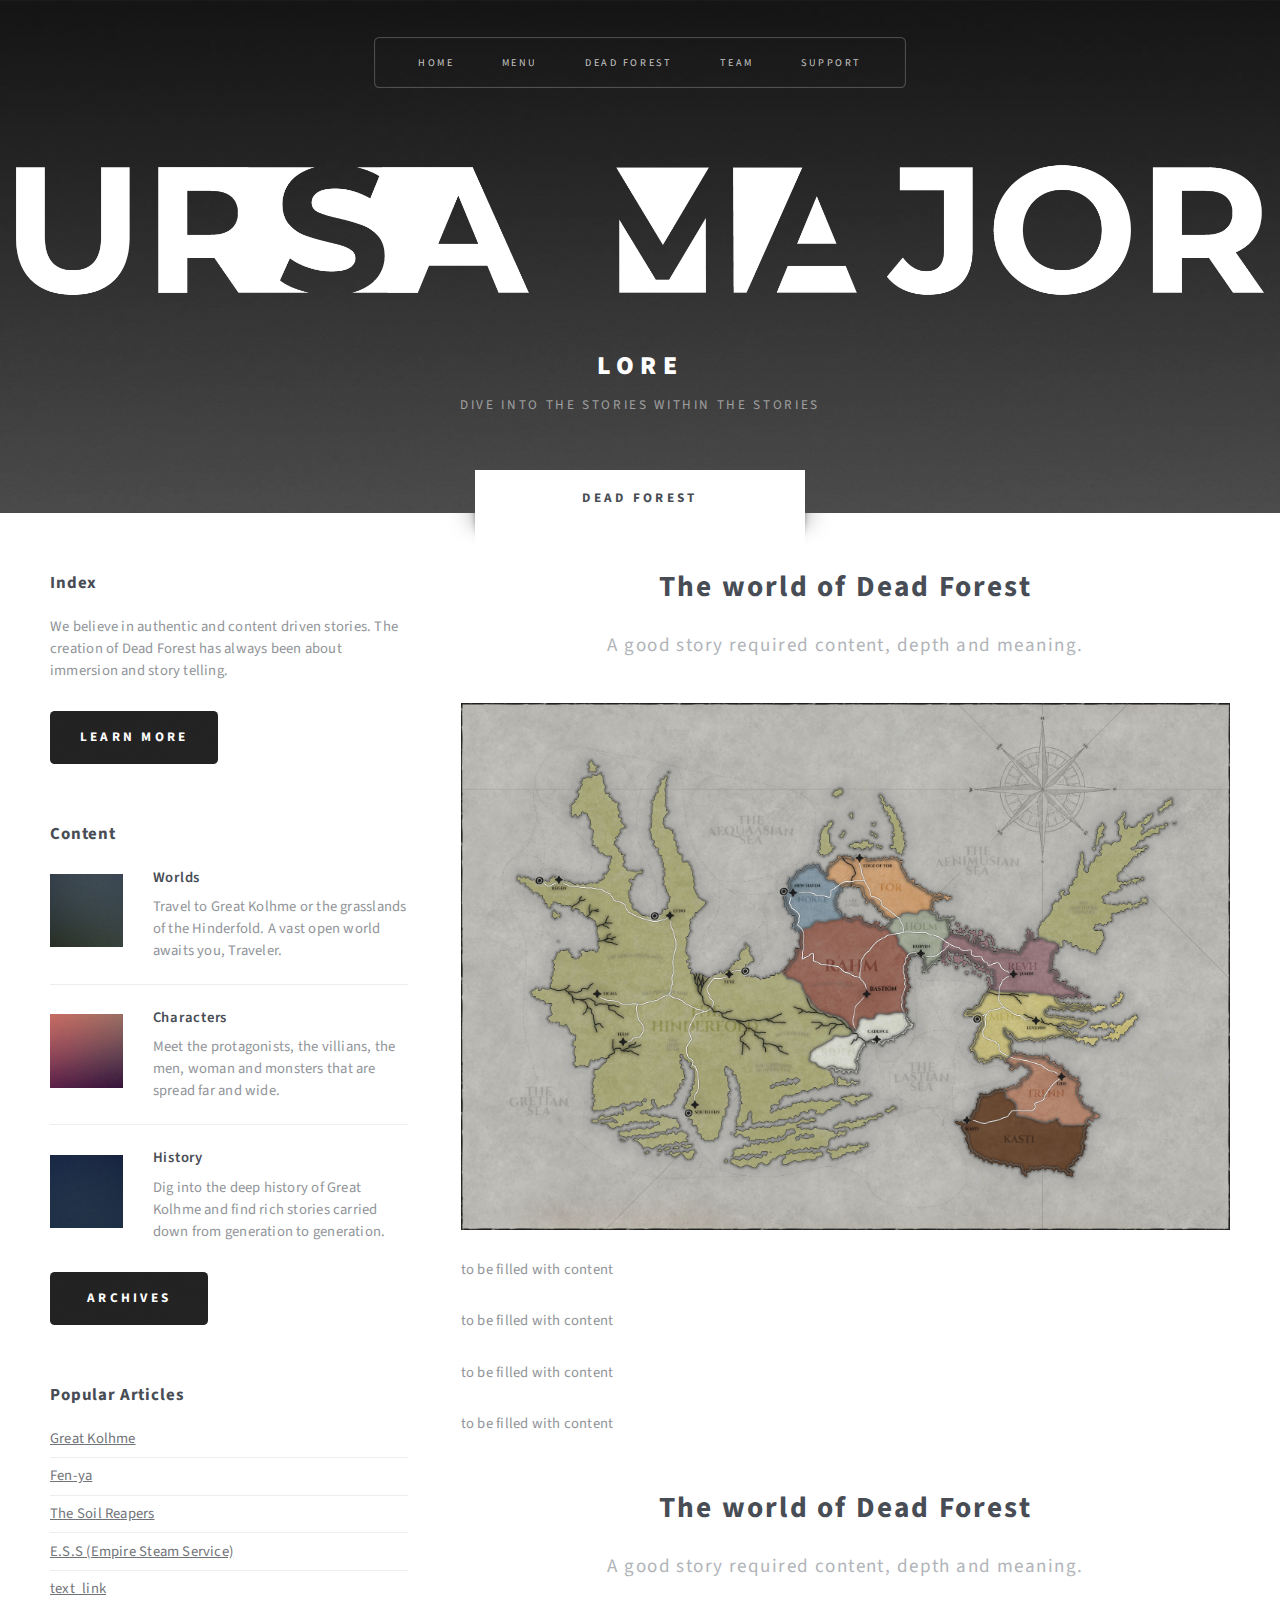
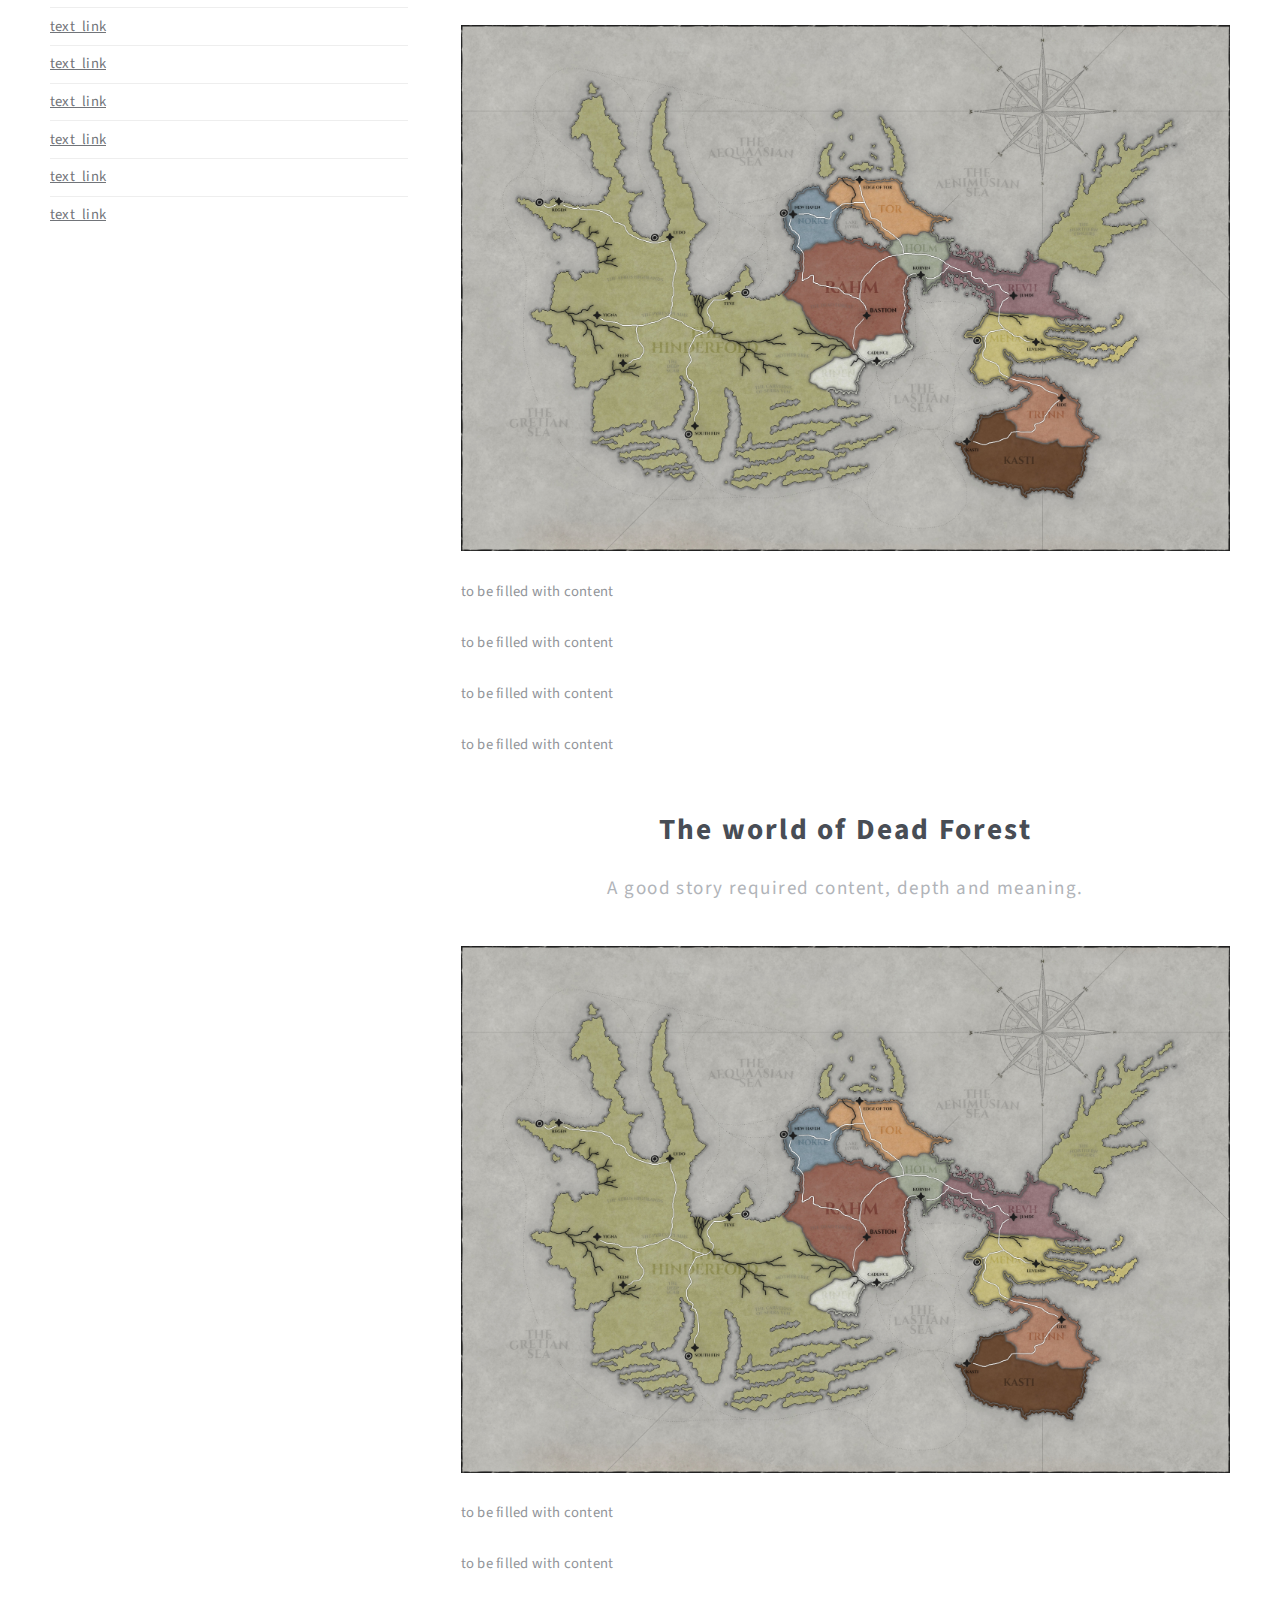
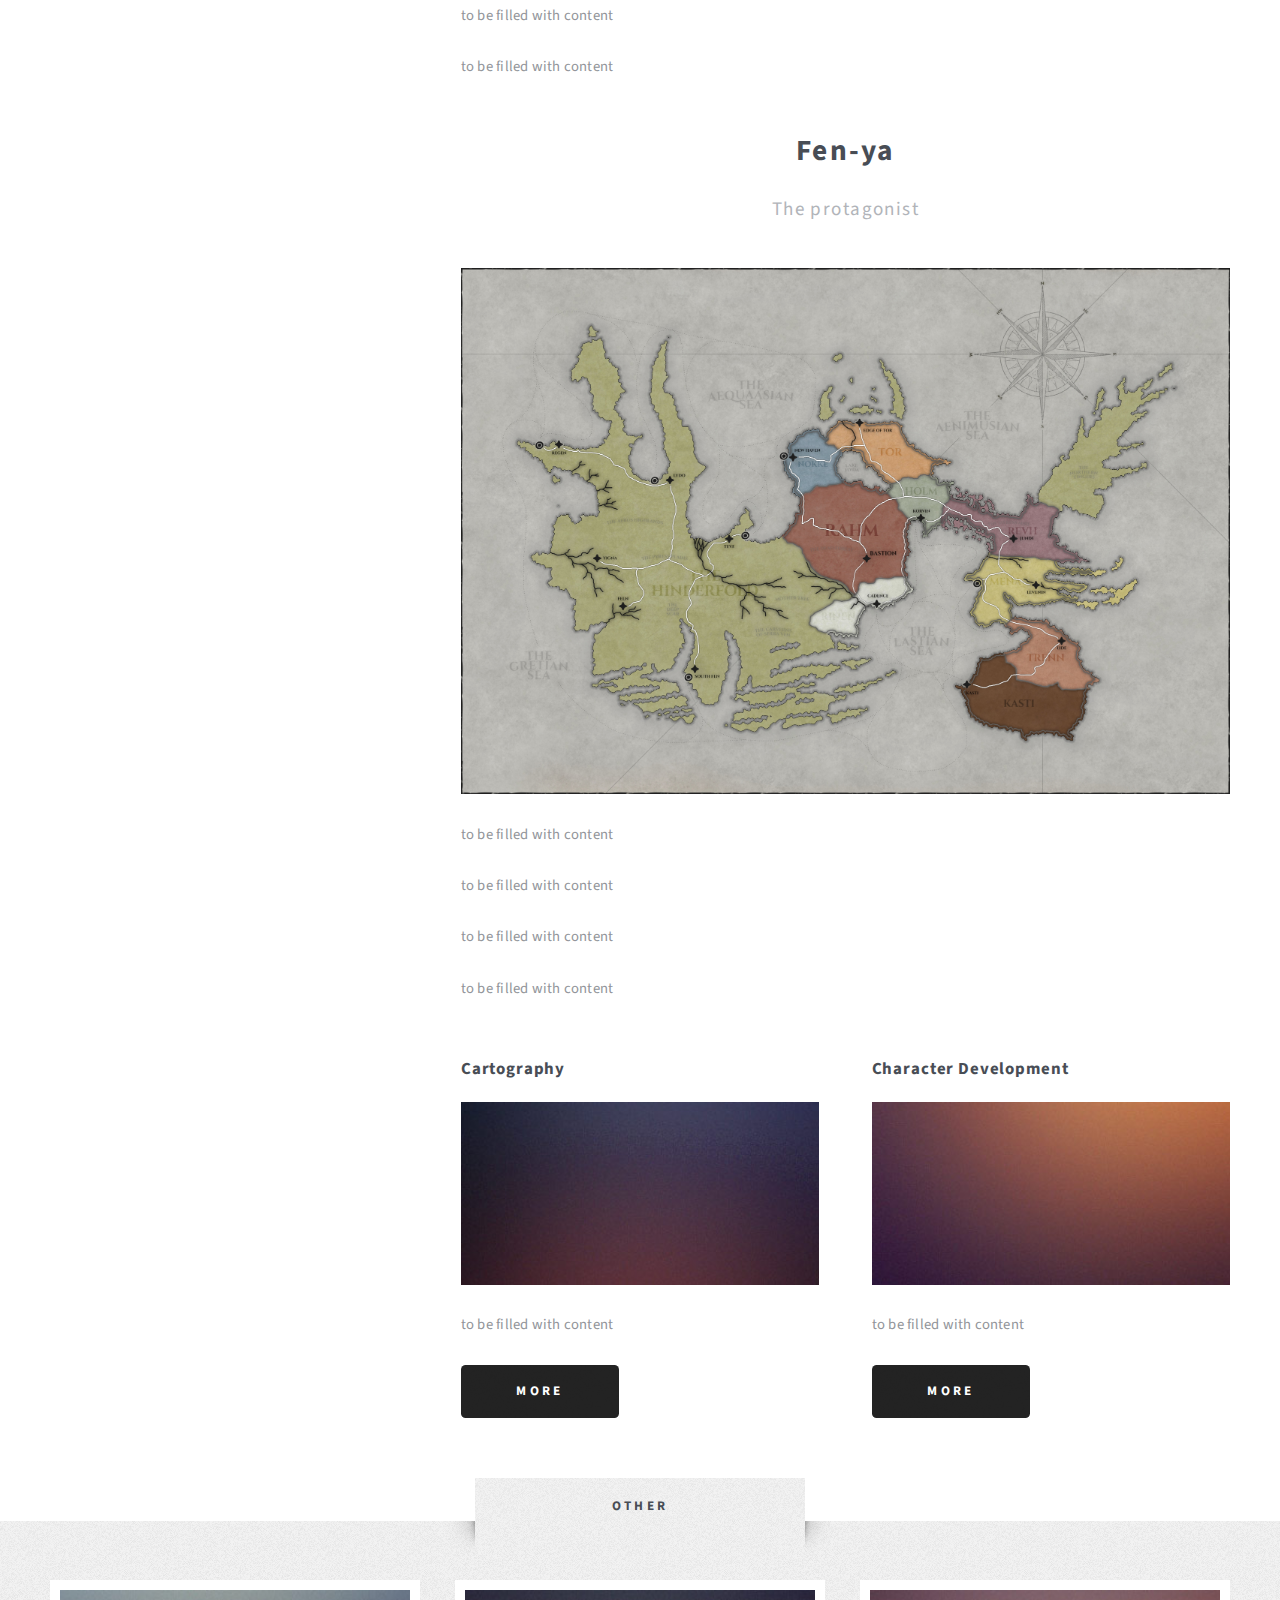
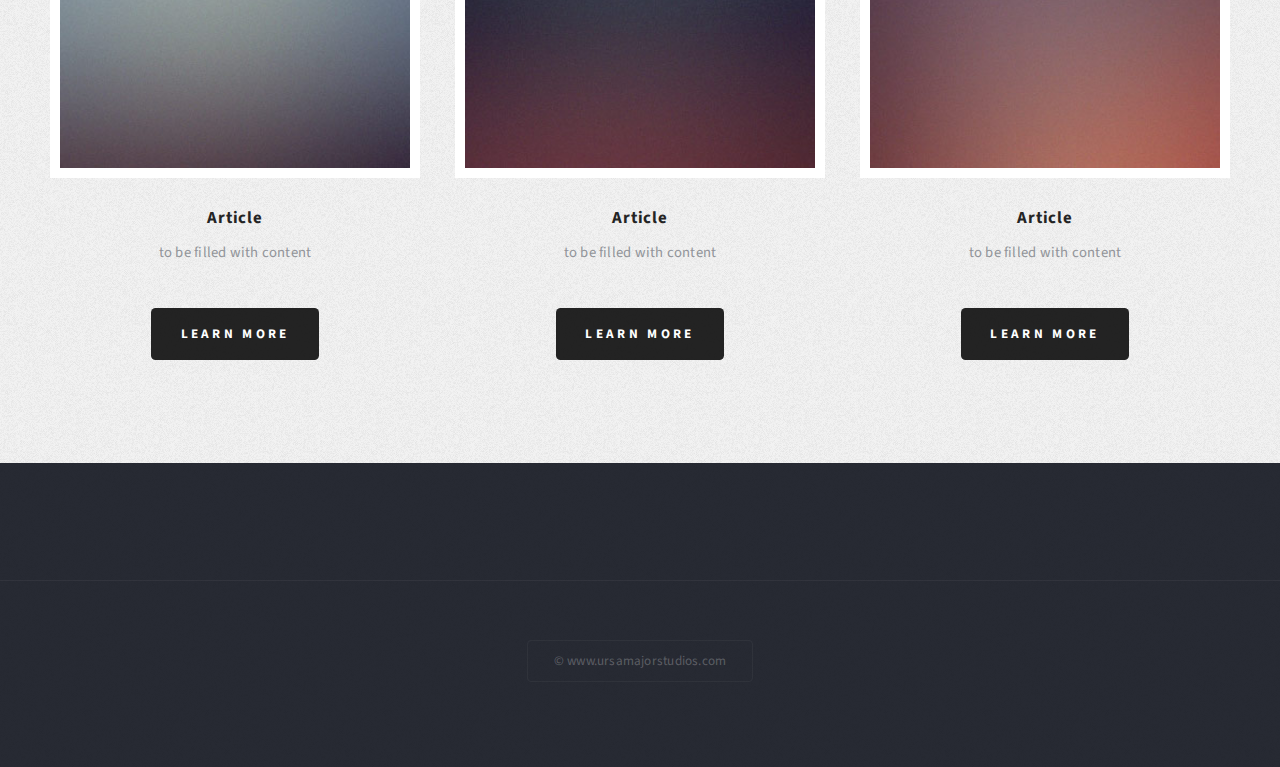
==== commit c244f78e: "asd" ====
--- a/lore.html
+++ b/lore.html
@@ -45,17 +45,19 @@
 								<li><a href="support.html">Support</a></li>
 							</ul>
 						</nav>
-
-				</section>
-
-			<!-- Main -->
-				<section id="main" class="wrapper style2">
-					<div class="title">Dead Forest</div>
-					<div class="container">
-						<div class="row gtr-150">
-							<div class="col-4 col-12-medium">
-
-								<!-- Sidebar -->
+						
+					</section>
+					
+					<!-- Main -->
+					<section id="main" class="wrapper style2">
+						<div class="title">Dead Forest</div>
+						<div class="container">
+							<div class="row gtr-150">
+								<div class="col-4 col-12-medium">
+									
+									
+									
+									<!-- Sidebar -->
 									<div id="sidebar">
 										<section class="box">
 											<header>
@@ -98,8 +100,8 @@
 												<h2>Popular Articles</h2>
 											</header>
 											<ul class="style3">
-												<li><a href="#">Great Kolhme</a></li>
-												<li><a href="#">Fen-ya</a></li>
+												<li><a id="greatkolhme">Great Kolhme</a></li>
+												<li><a href="fenya">Fen-ya</a></li>
 												<li><a href="#">The Soil Reapers</a></li>
 												<li><a href="#">E.S.S (Empire Steam Service)</a></li>
 												<li><a href="#">text_link</a></li>
@@ -112,11 +114,11 @@
 											</ul>
 										</section>
 									</div>
-
-							</div>
-							<div class="col-8 col-12-medium imp-medium">
-
-								<!-- Content -->
+									
+								</div>
+								<div class="col-8 col-12-medium imp-medium">
+									
+									<!-- Content -->
 									<div id="content">
 										<article class="box post">
 											<header class="style1">
@@ -124,7 +126,46 @@
 												<p>A good story required content, depth and meaning.</p>
 											</header>
 											<a href="#" class="image featured">
-												<img src="images/REGION MAP.jpg" alt="" />
+											<img src="images/REGION MAP.jpg" alt="" />
+											</a>
+											<p>to be filled with content</p>
+											<p>to be filled with content</p>
+											<p>to be filled with content</p>
+											<p>to be filled with content</p>
+										</article>
+										<article class="box post">
+											<header class="style1">
+												<h2>The world of Dead Forest</h2>
+												<p>A good story required content, depth and meaning.</p>
+											</header>
+											<a href="#" class="image featured">
+											<img src="images/REGION MAP.jpg" alt="" />
+											</a>
+											<p>to be filled with content</p>
+											<p>to be filled with content</p>
+											<p>to be filled with content</p>
+											<p>to be filled with content</p>
+										</article>
+										<article class="box post">
+											<header class="style1">
+												<h2>The world of Dead Forest</h2>
+												<p>A good story required content, depth and meaning.</p>
+											</header>
+											<a href="#" class="image featured">
+											<img src="images/REGION MAP.jpg" alt="" />
+											</a>
+											<p>to be filled with content</p>
+											<p>to be filled with content</p>
+											<p>to be filled with content</p>
+											<p>to be filled with content</p>
+										</article>
+										<article class="box post">
+											<header class="style1">
+												<h2><a id="fenya">Fen-ya</a></h2>
+												<p>The protagonist</p>
+											</header>
+											<a href="#" class="image featured">
+											<img src="images/REGION MAP.jpg" alt="" />
 											</a>
 											<p>to be filled with content</p>
 											<p>to be filled with content</p>
@@ -135,32 +176,34 @@
 											<div class="col-6 col-12-small">
 												<section class="box">
 													<header>
-														<h2>Cartography</h2>
-													</header>
-													<a href="#" class="image featured"><img src="images/pic05.jpg" alt="" /></a>
-													<p>to be filled with content</p>
-													<a href="#" class="button style1">More</a>
-												</section>
-											</div>
-											<div class="col-6 col-12-small">
-												<section class="box">
-													<header>
-														<h2>Character Development</h2>
-													</header>
-													<a href="#" class="image featured"><img src="images/pic06.jpg" alt="" /></a>
-													<p>to be filled with content</p>
-													<a href="#" class="button style1">More</a>
-												</section>
-											</div>
+													<h2>Cartography</h2>
+												</header>
+												<a href="#" class="image featured"><img src="images/pic05.jpg" alt="" /></a>
+												<p>to be filled with content</p>
+												<a href="#" class="button style1">More</a>
+											</section>
+										</div>
+										<div class="col-6 col-12-small">
+											<section class="box">
+												<header>
+													<h2>Character Development</h2>
+												</header>
+												<a href="#" class="image featured"><img src="images/pic06.jpg" alt="" /></a>
+												<p>to be filled with content</p>
+												<a href="#" class="button style1">More</a>
+											</section>
 										</div>
 									</div>
-
+								</div>
+								
 							</div>
 						</div>
 					</div>
+					
+					
 				</section>
-
-			<!-- Highlights -->
+				
+				<!-- Highlights -->
 				<section id="highlights" class="wrapper style3">
 					<div class="title">Other</div>
 					<div class="container">
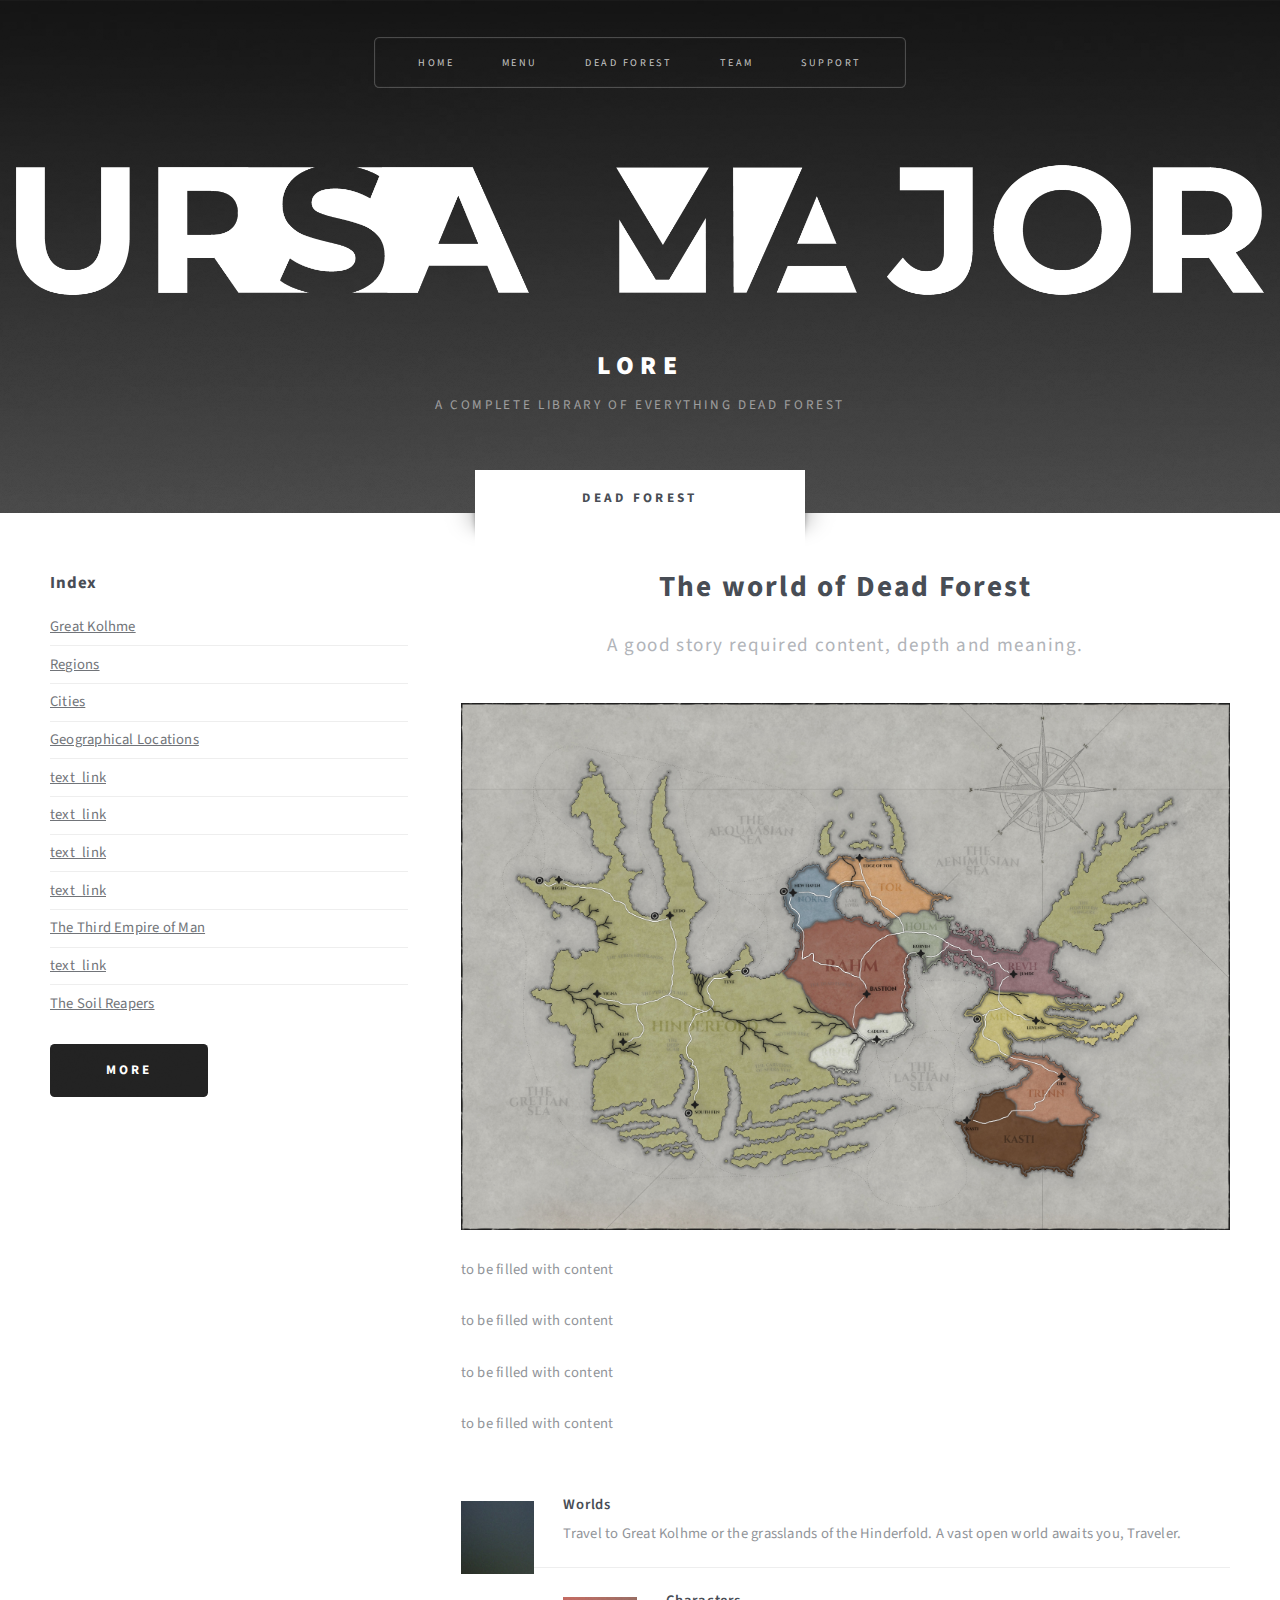
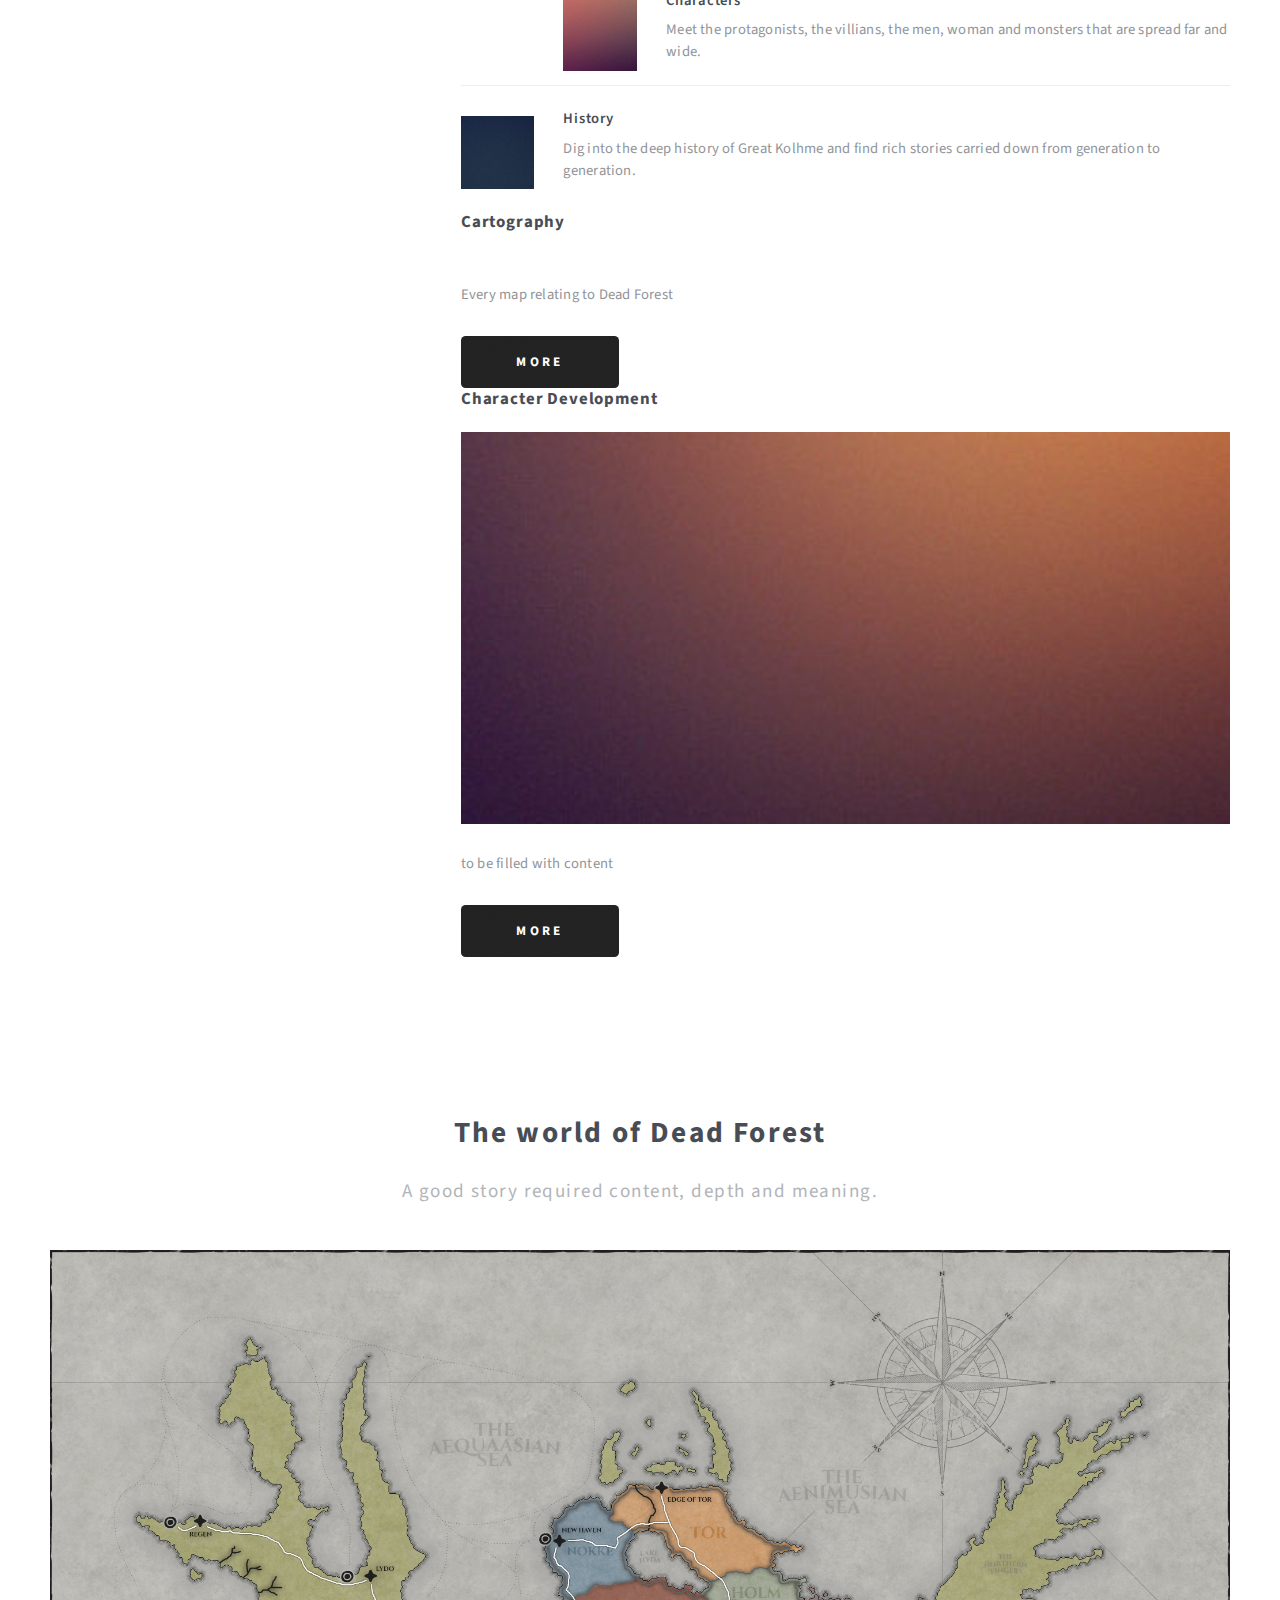
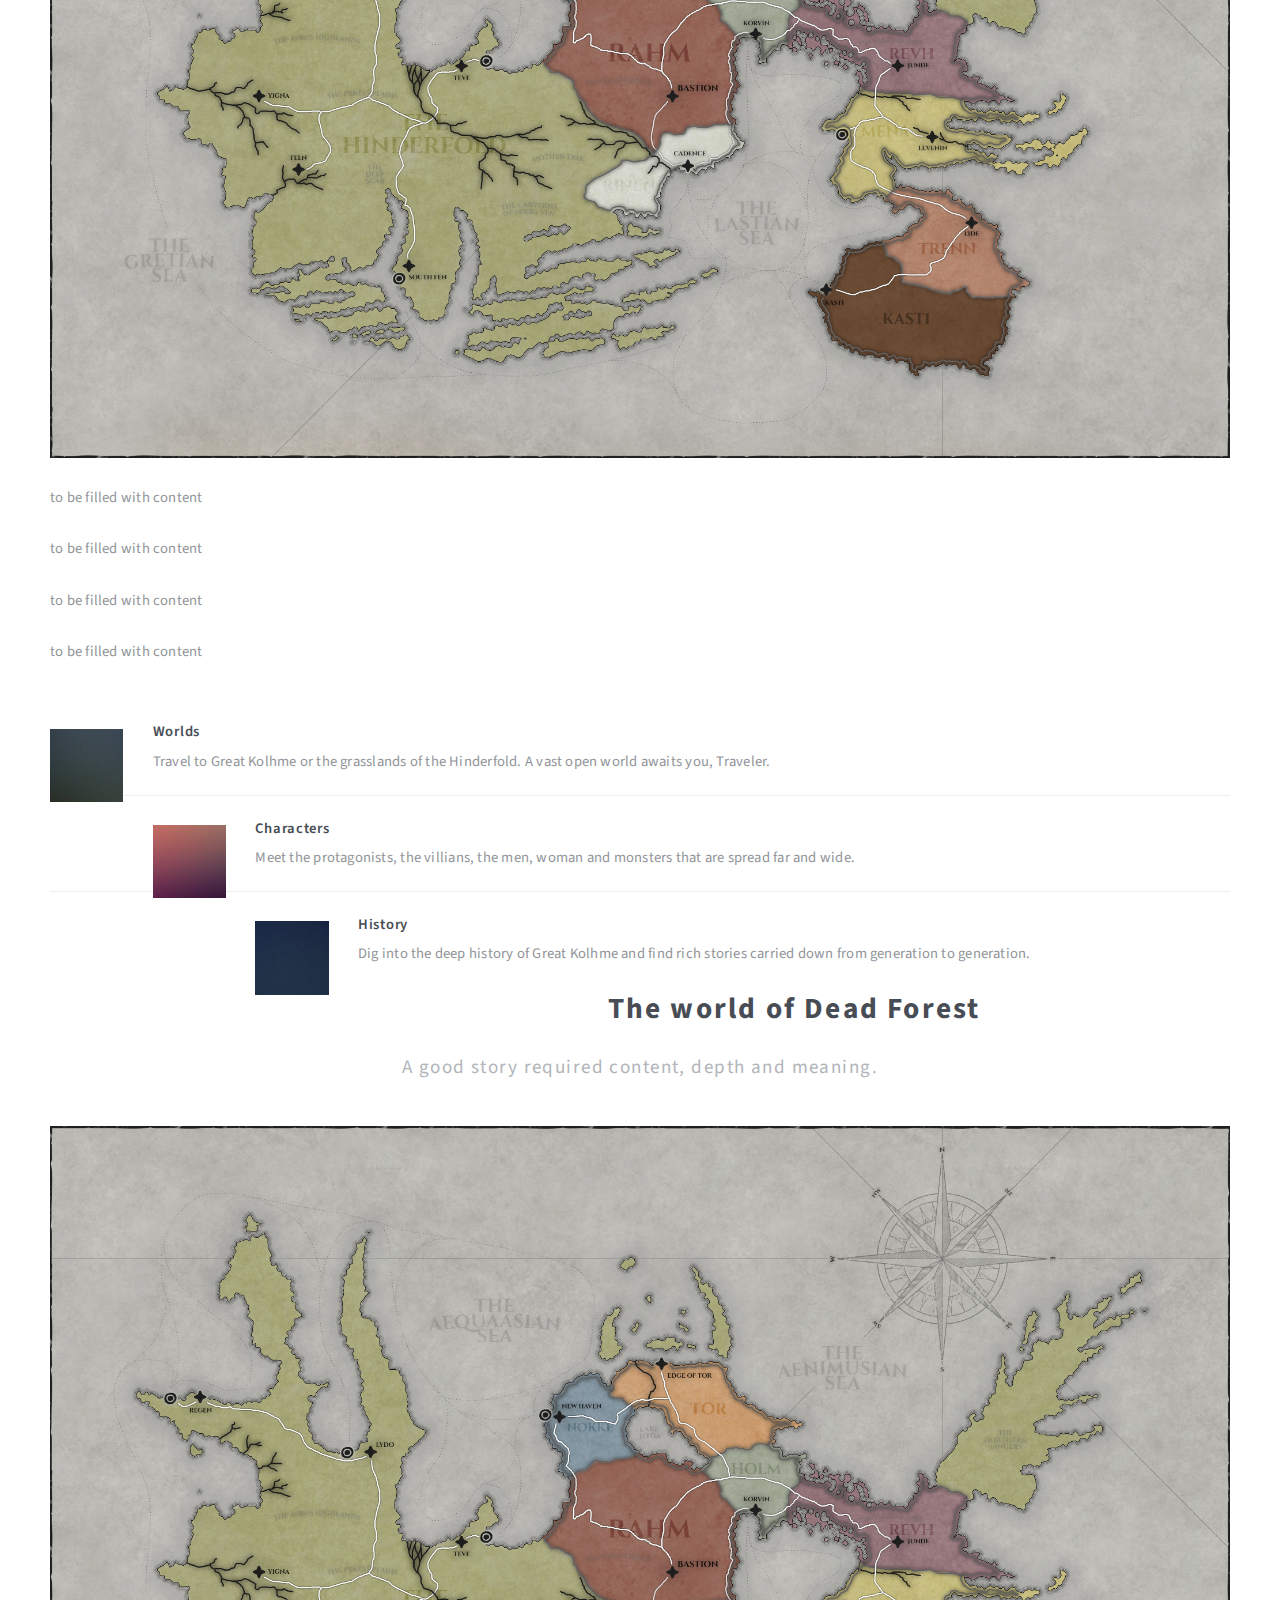
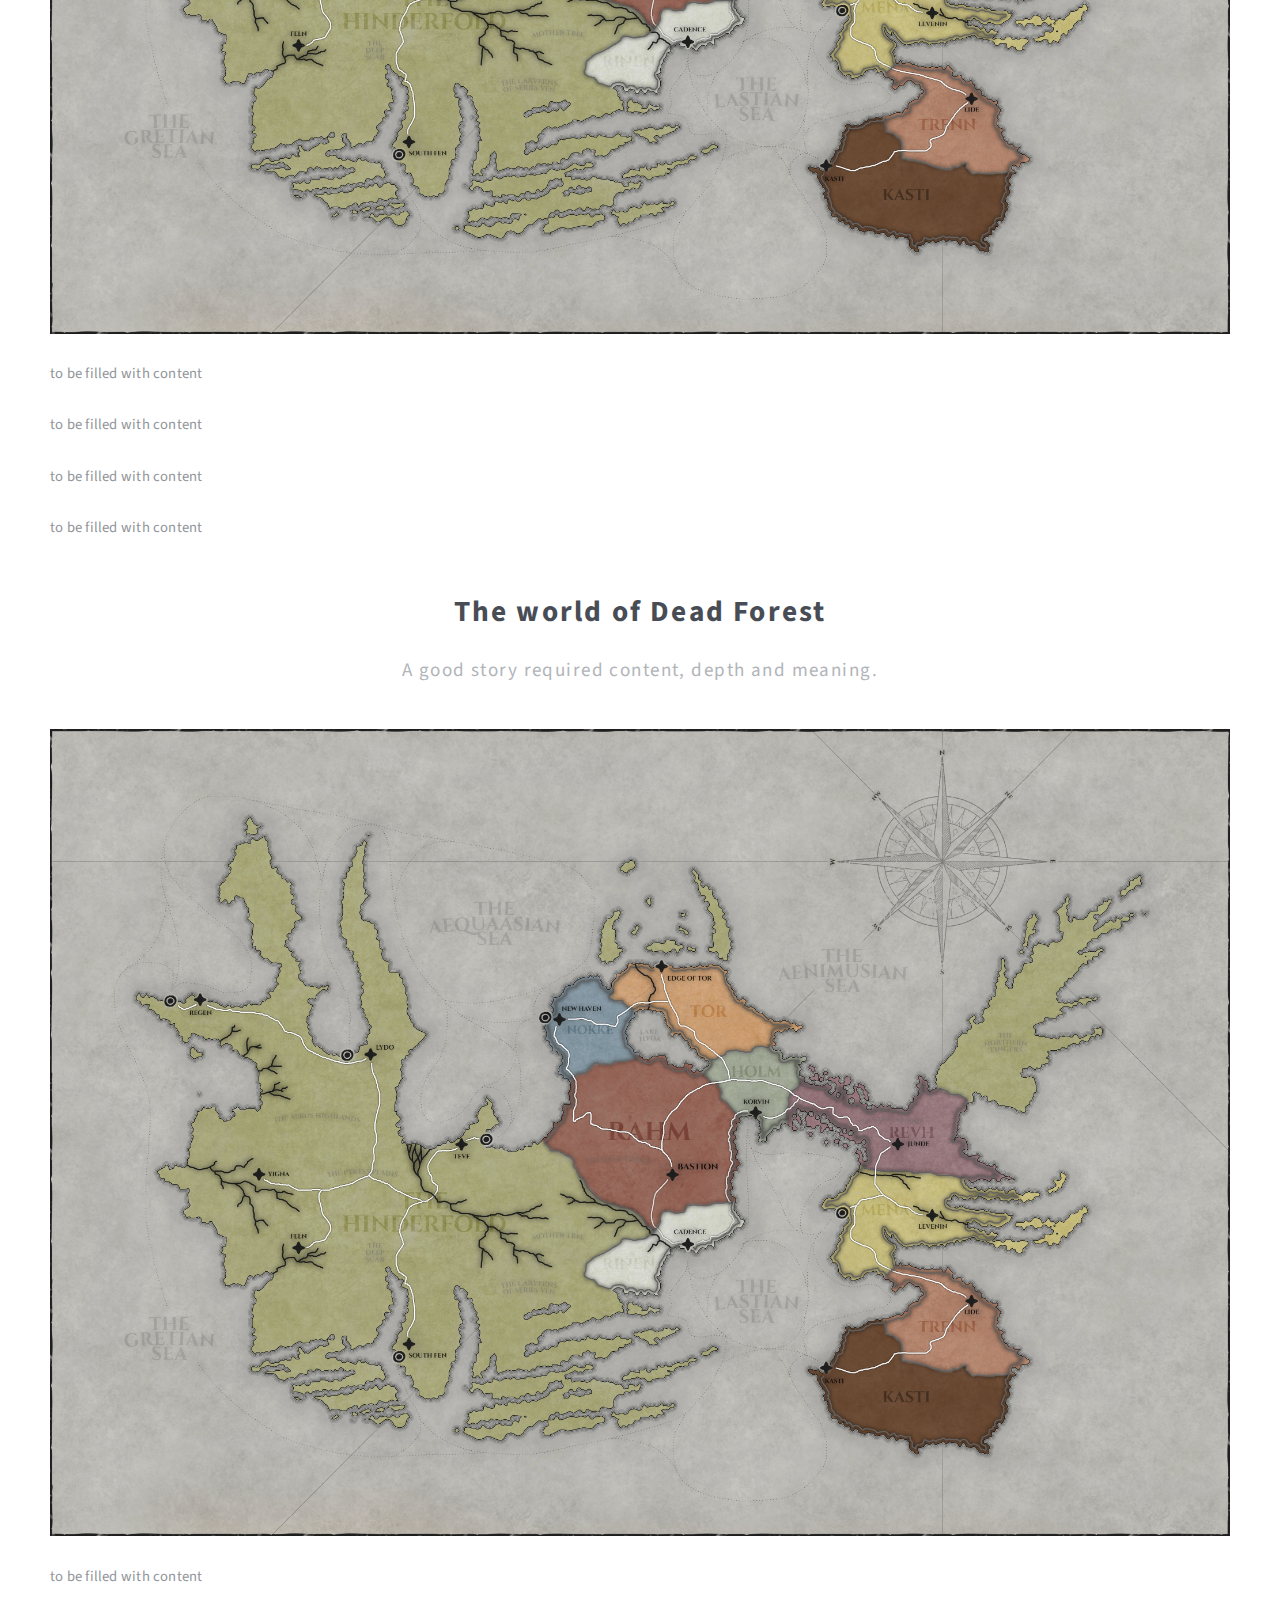
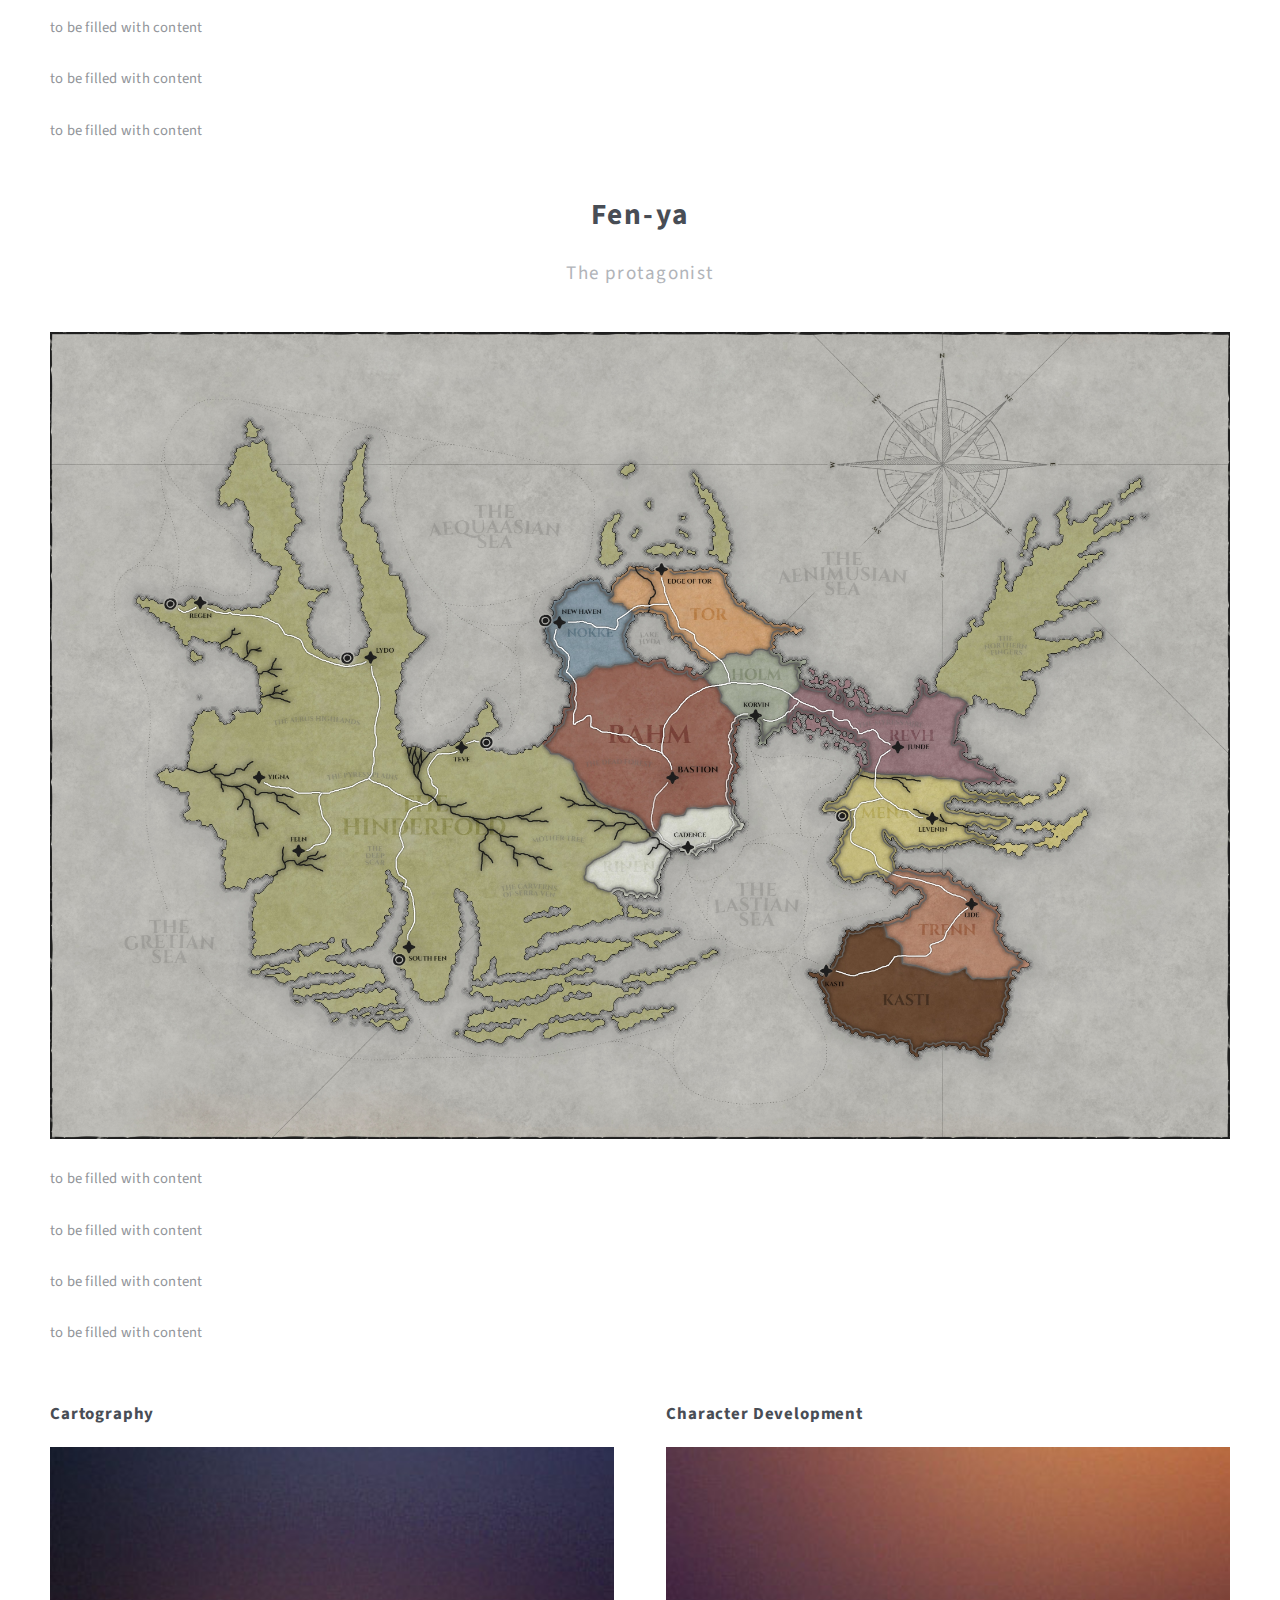
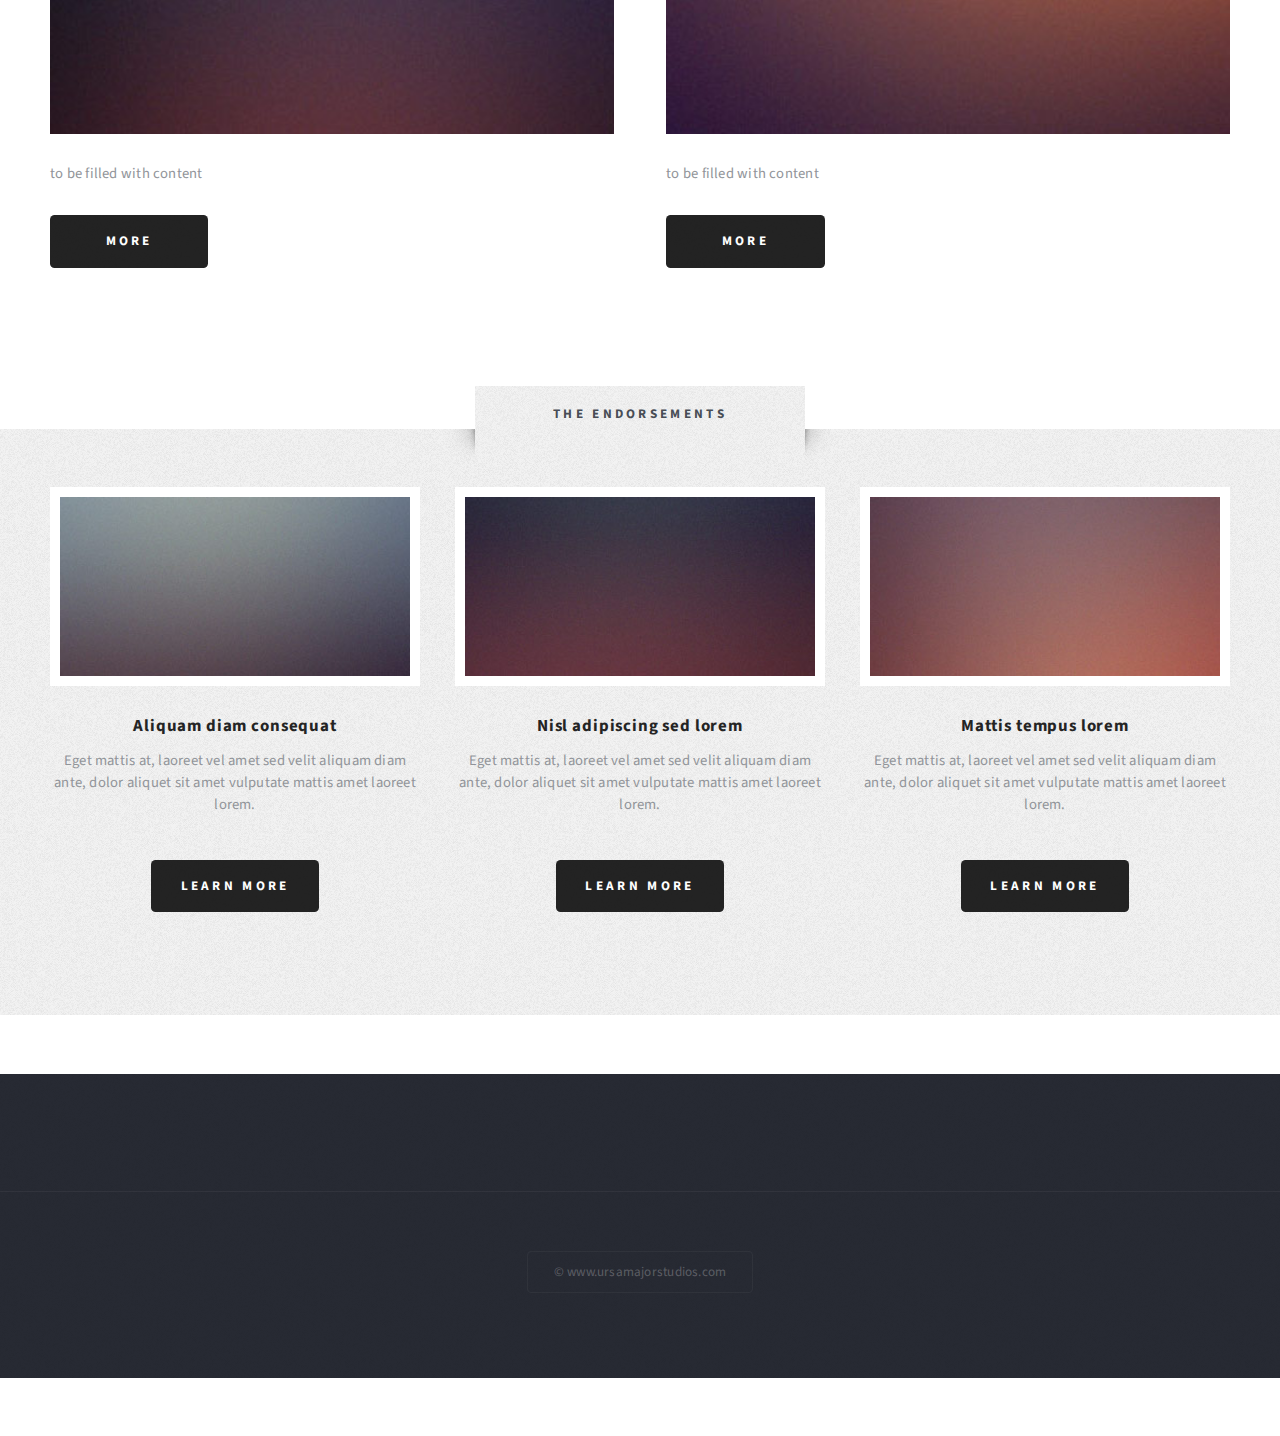
==== commit af6c94f7: "update" ====
--- a/lore.html
+++ b/lore.html
@@ -1,9 +1,5 @@
 <!DOCTYPE HTML>
-<!--
-	Escape Velocity by HTML5 UP
-	html5up.net | @ajlkn
-	Free for personal and commercial use under the CCA 3.0 license (html5up.net/license)
--->
+
 <html>
 	<head>
 		<title>Ursa Major | Lore</title>
@@ -23,196 +19,265 @@
                             <img src="images/ursamajor02.png" alt="URSA MAJOR" />
                         </a>
                         <h1><a>Lore</a></h1>
-                        <p>Dive into the stories within the stories</p>
+                        <p>A complete library of everything Dead Forest</p>
                     </div>
 					
 					<!-- Nav -->
-						<nav id="nav">
-							<ul>
-								<li><a href="index.html">Home</a></li>
-								<li>
-									<a href="#">Menu</a>
-									<ul>
-										<li><a href="About.html">About</a></li>
-										<li><a href="careers.html">Careers</a></li>
-										<li class="current"><a href="lore.html">Lore</a></li>
-										<li><a href="gallery.html">Gallery</a>
-										<li><a href="contact.html">Contact</a></li>
+					<nav id="nav">
+						<ul>
+							<li><a href="index.html">Home</a></li>
+							<li>
+								<a href="#">Menu</a>
+								<ul>
+									<li><a href="About.html">About</a></li>
+									<li><a href="careers.html">Careers</a></li>
+									<li class="current"><a href="lore.html">Lore</a></li>
+									<li><a href="gallery.html">Gallery</a>
+									<li><a href="contact.html">Contact</a></li>
+								</ul>
+							</li>
+							<li><a href="projects.html">Dead Forest</a></li>
+							<li><a href="team.html">Team</a></li>
+							<li><a href="support.html">Support</a></li>
+						</ul>
+					</nav>
+
+				</section>
+				
+				<!-- Main -->
+				<section id="main" class="wrapper style2">
+					<div class="title">Dead Forest</div>
+					<div class="container">
+						<div class="row gtr-150">
+							<div class="col-4 col-12-medium">
+
+								<!-- Sidebar -->
+								<div id="sidebar">
+									<section class="box">
+										<header>
+											<h2>Index</h2>
+										</header>
+										<ul class="style3">
+											<li><a href="#">Great Kolhme</a></li>
+											<li><a href="lore_regions.html">Regions</a></li>
+											<li><a href="#">Cities</a></li>
+											<li><a href="#">Geographical Locations</a></li>
+											<li><a href="#">text_link</a></li>
+											<li><a href="#">text_link</a></li>
+											<li><a href="#">text_link</a></li>
+											<li><a href="#">text_link</a></li>
+											<li><a href="#">The Third Empire of Man</a></li>
+											<li><a href="#">text_link</a></li>
+											<li><a href="#">The Soil Reapers</a></li>
+										</ul>
+										<a href="#" class="button style1">More</a>
+										</section>
+									</div>
+
+							</div>
+							<div class="col-8 col-12-medium imp-medium">
+
+								<!-- Content -->
+								<div id="content">
+										
+									<article class="box post">
+										<header class="style1">
+											<h2>The world of Dead Forest</h2>
+											<p>A good story required content, depth and meaning.</p>
+										</header>
+										<a href="#" class="image featured">
+											<img src="images/REGION MAP.jpg" alt="" />
+										</a>
+										<p>to be filled with content</p>
+										<p>to be filled with content</p>
+										<p>to be filled with content</p>
+										<p>to be filled with content</p>
+									</article>
+									
+									<ul class="style2">
+										<li>
+											<article class="box post-excerpt">
+												<a href="#" class="image left"><img src="images/pic08.jpg" alt="" /></a>
+												<h3><a href="#">Worlds</a></h3>
+												<p>Travel to Great Kolhme or the grasslands of the Hinderfold. A vast open world awaits you, Traveler.</p>
+											</article>
+										</li>
+										
+										<li>
+											<article class="box post-excerpt">
+												<a href="#" class="image left"><img src="images/pic09.jpg" alt="" /></a>
+												<h3><a href="#">Characters</a></h3>
+												<p>Meet the protagonists, the villians, the men, woman and monsters that are spread far and wide.</p>
+											</article>
+										</li>
+										
+										<li>
+											<article class="box post-excerpt">
+												<a href="#" class="image left"><img src="images/pic10.jpg" alt="" /></a>
+												<h3><a href="#">History</a></h3>
+												<p>Dig into the deep history of Great Kolhme and find rich stories carried down from generation to generation.</p>
+											</article>
+										</li>
 									</ul>
-								</li>
-								<li><a href="projects.html">Dead Forest</a></li>
-								<li><a href="team.html">Team</a></li>
-								<li><a href="support.html">Support</a></li>
-							</ul>
-						</nav>
-						
-					</section>
-					
-					<!-- Main -->
-					<section id="main" class="wrapper style2">
-						<div class="title">Dead Forest</div>
-						<div class="container">
-							<div class="row gtr-150">
-								<div class="col-4 col-12-medium">
-									
-									
-									
-									<!-- Sidebar -->
-									<div id="sidebar">
+									
+									
+									<div class="col-6 col-12-small">
 										<section class="box">
 											<header>
-												<h2>Index</h2>
+												<h2>Cartography</h2>
 											</header>
-											<p>We believe in authentic and content driven stories. The creation of Dead Forest has always been about immersion and story telling.</p>
-											<a href="#" class="button style1">Learn More</a>
+											<a href="#" class="image featured"><img src="images/Great Kolhm edit.jpg" alt="" /></a>
+											<p>Every map relating to Dead Forest</p>
+											<a href="#" class="button style1">More</a>
 										</section>
+									</div>
+									<div class="col-6 col-12-small">
 										<section class="box">
 											<header>
-												<h2>Content</h2>
+												<h2>Character Development</h2>
 											</header>
-											<ul class="style2">
-												<li>
-													<article class="box post-excerpt">
-														<a href="#" class="image left"><img src="images/pic08.jpg" alt="" /></a>
-														<h3><a href="#">Worlds</a></h3>
-														<p>Travel to Great Kolhme or the grasslands of the Hinderfold. A vast open world awaits you, Traveler.</p>
-													</article>
-												</li>
-												<li>
-													<article class="box post-excerpt">
-														<a href="#" class="image left"><img src="images/pic09.jpg" alt="" /></a>
-														<h3><a href="#">Characters</a></h3>
-														<p>Meet the protagonists, the villians, the men, woman and monsters that are spread far and wide.</p>
-													</article>
-												</li>
-												<li>
-													<article class="box post-excerpt">
-														<a href="#" class="image left"><img src="images/pic10.jpg" alt="" /></a>
-														<h3><a href="#">History</a></h3>
-														<p>Dig into the deep history of Great Kolhme and find rich stories carried down from generation to generation.</p>
-													</article>
-												</li>
-											</ul>
-											<a href="#" class="button style1">Archives</a>
+											<a href="#" class="image featured"><img src="images/pic06.jpg" alt="" /></a>
+											<p>to be filled with content</p>
+											<a href="#" class="button style1">More</a>
 										</section>
+									</div>
+								</div>
+							</div>
+							
+						</div>
+					</div>
+				</div>	
+			</section>
+
+			<!-- Main -->
+			<section id="main" class="wrapper style2">
+				<div class="container">
+					
+					<div class="col-8 col-12-medium imp-medium">
+
+						<!-- Content -->
+						<div id="content">
+									
+							<article class="box post">
+								<header class="style1">
+									<h2>The world of Dead Forest</h2>
+									<p>A good story required content, depth and meaning.</p>
+									</header>
+									<a href="#" class="image featured">
+										<img src="images/REGION MAP.jpg" alt="" />
+									</a>
+									<p>to be filled with content</p>
+									<p>to be filled with content</p>
+									<p>to be filled with content</p>
+									<p>to be filled with content</p>
+								</article>
+								
+								<ul class="style2">
+									<li>
+										<article class="box post-excerpt">
+											<a href="#" class="image left"><img src="images/pic08.jpg" alt="" /></a>
+											<h3><a href="#">Worlds</a></h3>
+											<p>Travel to Great Kolhme or the grasslands of the Hinderfold. A vast open world awaits you, Traveler.</p>
+										</article>
+									</li>
+									
+									<li>
+										<article class="box post-excerpt">
+											<a href="#" class="image left"><img src="images/pic09.jpg" alt="" /></a>
+											<h3><a href="#">Characters</a></h3>
+											<p>Meet the protagonists, the villians, the men, woman and monsters that are spread far and wide.</p>
+										</article>
+									</li>
+									
+									<li>
+										<article class="box post-excerpt">
+											<a href="#" class="image left"><img src="images/pic10.jpg" alt="" /></a>
+											<h3><a href="#">History</a></h3>
+											<p>Dig into the deep history of Great Kolhme and find rich stories carried down from generation to generation.</p>
+										</article>
+									</li>
+								</ul>
+								
+								<article class="box post">
+									<header class="style1">
+										<h2>The world of Dead Forest</h2>
+										<p>A good story required content, depth and meaning.</p>
+									</header>
+									<a href="#" class="image featured">
+									<img src="images/REGION MAP.jpg" alt="" />
+									</a>
+									<p>to be filled with content</p>
+									<p>to be filled with content</p>
+									<p>to be filled with content</p>
+									<p>to be filled with content</p>
+								</article>
+								
+								<article class="box post">
+									<header class="style1">
+										<h2>The world of Dead Forest</h2>
+										<p>A good story required content, depth and meaning.</p>
+									</header>
+									<a href="#" class="image featured">
+									<img src="images/REGION MAP.jpg" alt="" />
+									</a>
+									<p>to be filled with content</p>
+									<p>to be filled with content</p>
+									<p>to be filled with content</p>
+									<p>to be filled with content</p>
+								</article>
+								
+								<article class="box post">
+									<header class="style1">
+										<h2><a id="fenya">Fen-ya</a></h2>
+										<p>The protagonist</p>
+									</header>
+									<a href="#" class="image featured">
+									<img src="images/REGION MAP.jpg" alt="" />
+									</a>
+									<p>to be filled with content</p>
+									<p>to be filled with content</p>
+									<p>to be filled with content</p>
+									<p>to be filled with content</p>
+								</article>
+								<div class="row gtr-150">
+									<div class="col-6 col-12-small">
 										<section class="box">
 											<header>
-												<h2>Popular Articles</h2>
-											</header>
-											<ul class="style3">
-												<li><a id="greatkolhme">Great Kolhme</a></li>
-												<li><a href="fenya">Fen-ya</a></li>
-												<li><a href="#">The Soil Reapers</a></li>
-												<li><a href="#">E.S.S (Empire Steam Service)</a></li>
-												<li><a href="#">text_link</a></li>
-												<li><a href="#">text_link</a></li>
-												<li><a href="#">text_link</a></li>
-												<li><a href="#">text_link</a></li>
-												<li><a href="#">text_link</a></li>
-												<li><a href="#">text_link</a></li>
-												<li><a href="#">text_link</a></li>
-											</ul>
-										</section>
-									</div>
-									
+											<h2>Cartography</h2>
+										</header>
+										<a href="#" class="image featured"><img src="images/pic05.jpg" alt="" /></a>
+										<p>to be filled with content</p>
+										<a href="#" class="button style1">More</a>
+									</section>
 								</div>
-								<div class="col-8 col-12-medium imp-medium">
-									
-									<!-- Content -->
-									<div id="content">
-										<article class="box post">
-											<header class="style1">
-												<h2>The world of Dead Forest</h2>
-												<p>A good story required content, depth and meaning.</p>
-											</header>
-											<a href="#" class="image featured">
-											<img src="images/REGION MAP.jpg" alt="" />
-											</a>
-											<p>to be filled with content</p>
-											<p>to be filled with content</p>
-											<p>to be filled with content</p>
-											<p>to be filled with content</p>
-										</article>
-										<article class="box post">
-											<header class="style1">
-												<h2>The world of Dead Forest</h2>
-												<p>A good story required content, depth and meaning.</p>
-											</header>
-											<a href="#" class="image featured">
-											<img src="images/REGION MAP.jpg" alt="" />
-											</a>
-											<p>to be filled with content</p>
-											<p>to be filled with content</p>
-											<p>to be filled with content</p>
-											<p>to be filled with content</p>
-										</article>
-										<article class="box post">
-											<header class="style1">
-												<h2>The world of Dead Forest</h2>
-												<p>A good story required content, depth and meaning.</p>
-											</header>
-											<a href="#" class="image featured">
-											<img src="images/REGION MAP.jpg" alt="" />
-											</a>
-											<p>to be filled with content</p>
-											<p>to be filled with content</p>
-											<p>to be filled with content</p>
-											<p>to be filled with content</p>
-										</article>
-										<article class="box post">
-											<header class="style1">
-												<h2><a id="fenya">Fen-ya</a></h2>
-												<p>The protagonist</p>
-											</header>
-											<a href="#" class="image featured">
-											<img src="images/REGION MAP.jpg" alt="" />
-											</a>
-											<p>to be filled with content</p>
-											<p>to be filled with content</p>
-											<p>to be filled with content</p>
-											<p>to be filled with content</p>
-										</article>
-										<div class="row gtr-150">
-											<div class="col-6 col-12-small">
-												<section class="box">
-													<header>
-													<h2>Cartography</h2>
-												</header>
-												<a href="#" class="image featured"><img src="images/pic05.jpg" alt="" /></a>
-												<p>to be filled with content</p>
-												<a href="#" class="button style1">More</a>
-											</section>
-										</div>
-										<div class="col-6 col-12-small">
-											<section class="box">
-												<header>
-													<h2>Character Development</h2>
-												</header>
-												<a href="#" class="image featured"><img src="images/pic06.jpg" alt="" /></a>
-												<p>to be filled with content</p>
-												<a href="#" class="button style1">More</a>
-											</section>
-										</div>
-									</div>
+								<div class="col-6 col-12-small">
+									<section class="box">
+										<header>
+											<h2>Character Development</h2>
+										</header>
+										<a href="#" class="image featured"><img src="images/pic06.jpg" alt="" /></a>
+										<p>to be filled with content</p>
+										<a href="#" class="button style1">More</a>
+									</section>
 								</div>
-								
 							</div>
 						</div>
+						
 					</div>
-					
-					
-				</section>
-				
-				<!-- Highlights -->
+				</div>
+			</div>	
+		</section>
+
+			<!-- Highlights -->
 				<section id="highlights" class="wrapper style3">
-					<div class="title">Other</div>
+					<div class="title">The Endorsements</div>
 					<div class="container">
 						<div class="row aln-center">
 							<div class="col-4 col-12-medium">
 								<section class="highlight">
 									<a href="#" class="image featured"><img src="images/pic02.jpg" alt="" /></a>
-									<h3><a href="#">Article</a></h3>
-									<p>to be filled with content</p>
+									<h3><a href="#">Aliquam diam consequat</a></h3>
+									<p>Eget mattis at, laoreet vel amet sed velit aliquam diam ante, dolor aliquet sit amet vulputate mattis amet laoreet lorem.</p>
 									<ul class="actions">
 										<li><a href="#" class="button style1">Learn More</a></li>
 									</ul>
@@ -221,8 +286,8 @@
 							<div class="col-4 col-12-medium">
 								<section class="highlight">
 									<a href="#" class="image featured"><img src="images/pic03.jpg" alt="" /></a>
-									<h3><a href="#">Article</a></h3>
-									<p>to be filled with content</p>
+									<h3><a href="#">Nisl adipiscing sed lorem</a></h3>
+									<p>Eget mattis at, laoreet vel amet sed velit aliquam diam ante, dolor aliquet sit amet vulputate mattis amet laoreet lorem.</p>
 									<ul class="actions">
 										<li><a href="#" class="button style1">Learn More</a></li>
 									</ul>
@@ -231,8 +296,8 @@
 							<div class="col-4 col-12-medium">
 								<section class="highlight">
 									<a href="#" class="image featured"><img src="images/pic04.jpg" alt="" /></a>
-									<h3><a href="#">Article</a></h3>
-									<p>to be filled with content</p>
+									<h3><a href="#">Mattis tempus lorem</a></h3>
+									<p>Eget mattis at, laoreet vel amet sed velit aliquam diam ante, dolor aliquet sit amet vulputate mattis amet laoreet lorem.</p>
 									<ul class="actions">
 										<li><a href="#" class="button style1">Learn More</a></li>
 									</ul>
@@ -243,13 +308,13 @@
 				</section>
 
 			<!-- Footer -->
-				<section id="footer" class="wrapper">
-					<div id="copyright">
-						<ul>
-							<li>&copy; www.ursamajorstudios.com</li>
-						</ul>
-					</div>
-				</section>
+            <section id="footer" class="wrapper">
+                <div id="copyright">
+                    <ul>
+                        <li>&copy; www.ursamajorstudios.com</li>
+                    </ul>
+                </div>
+            </section>
 
 		</div>
 
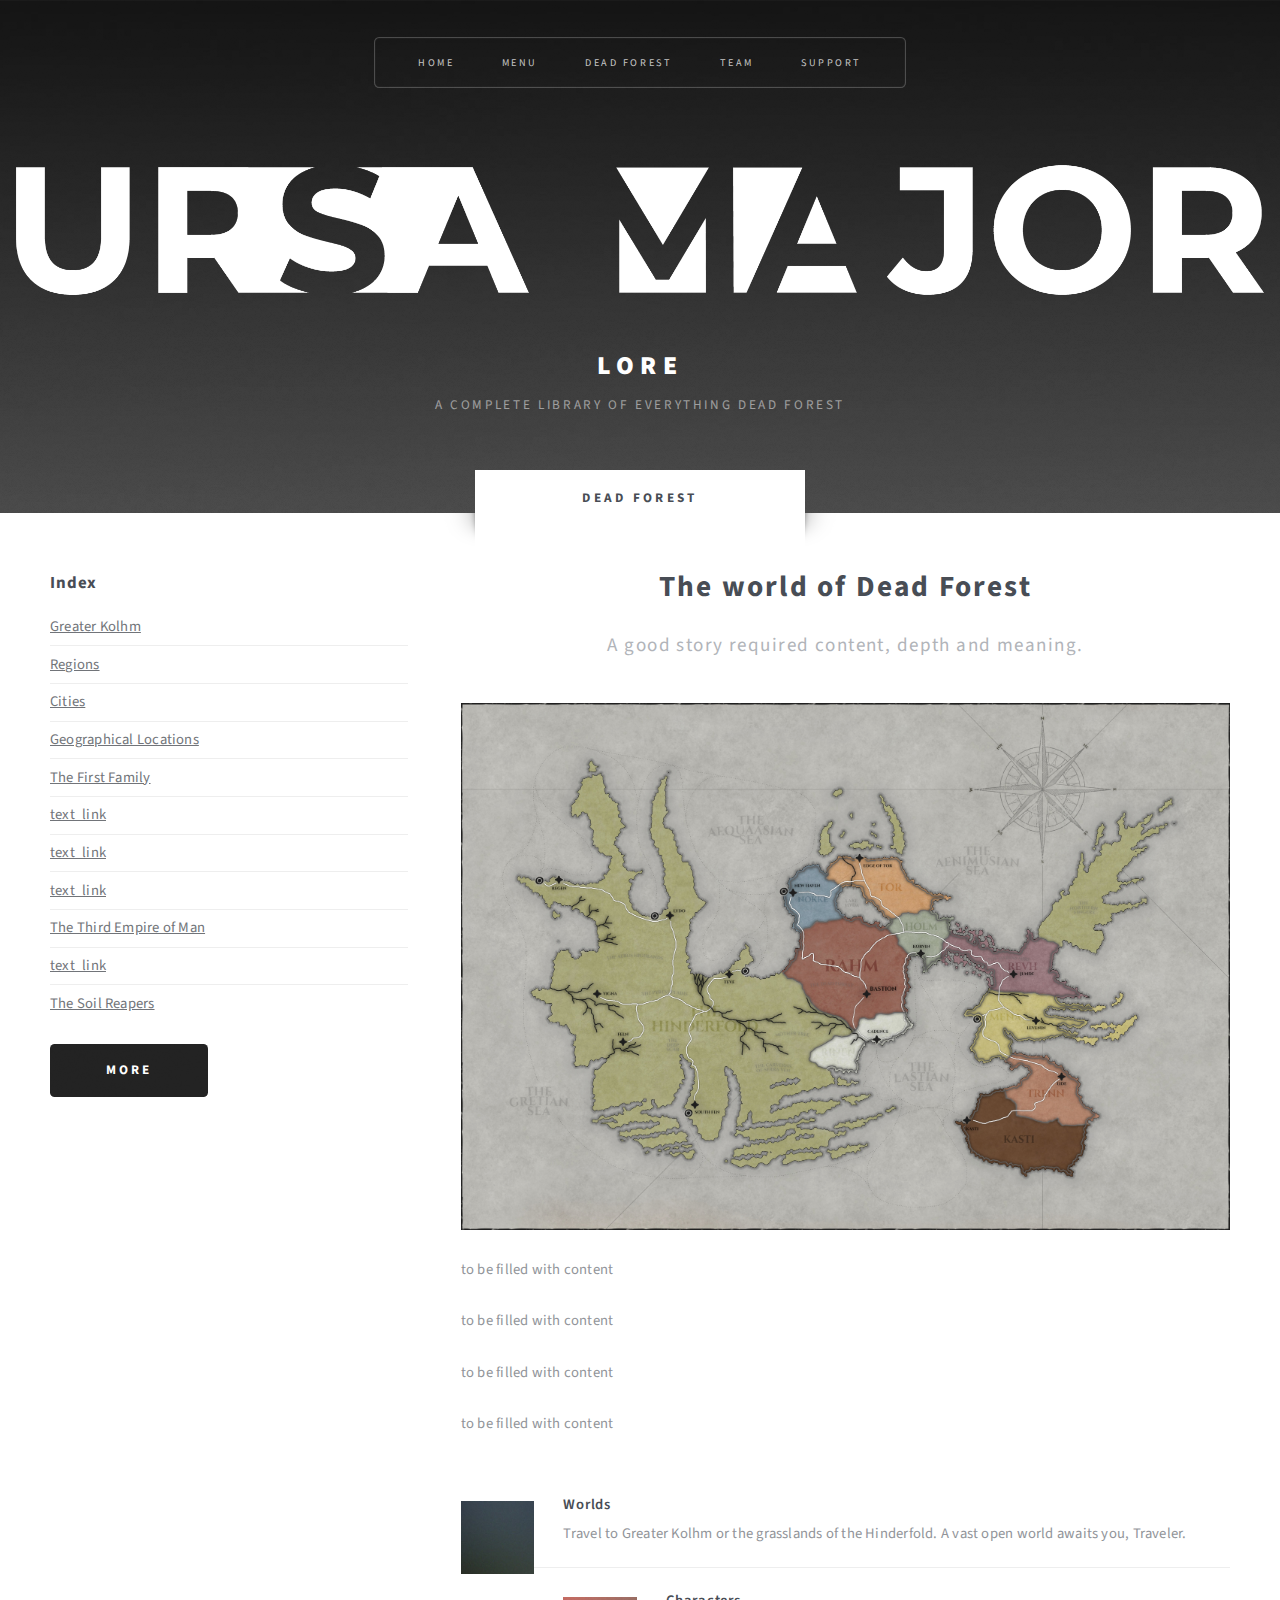
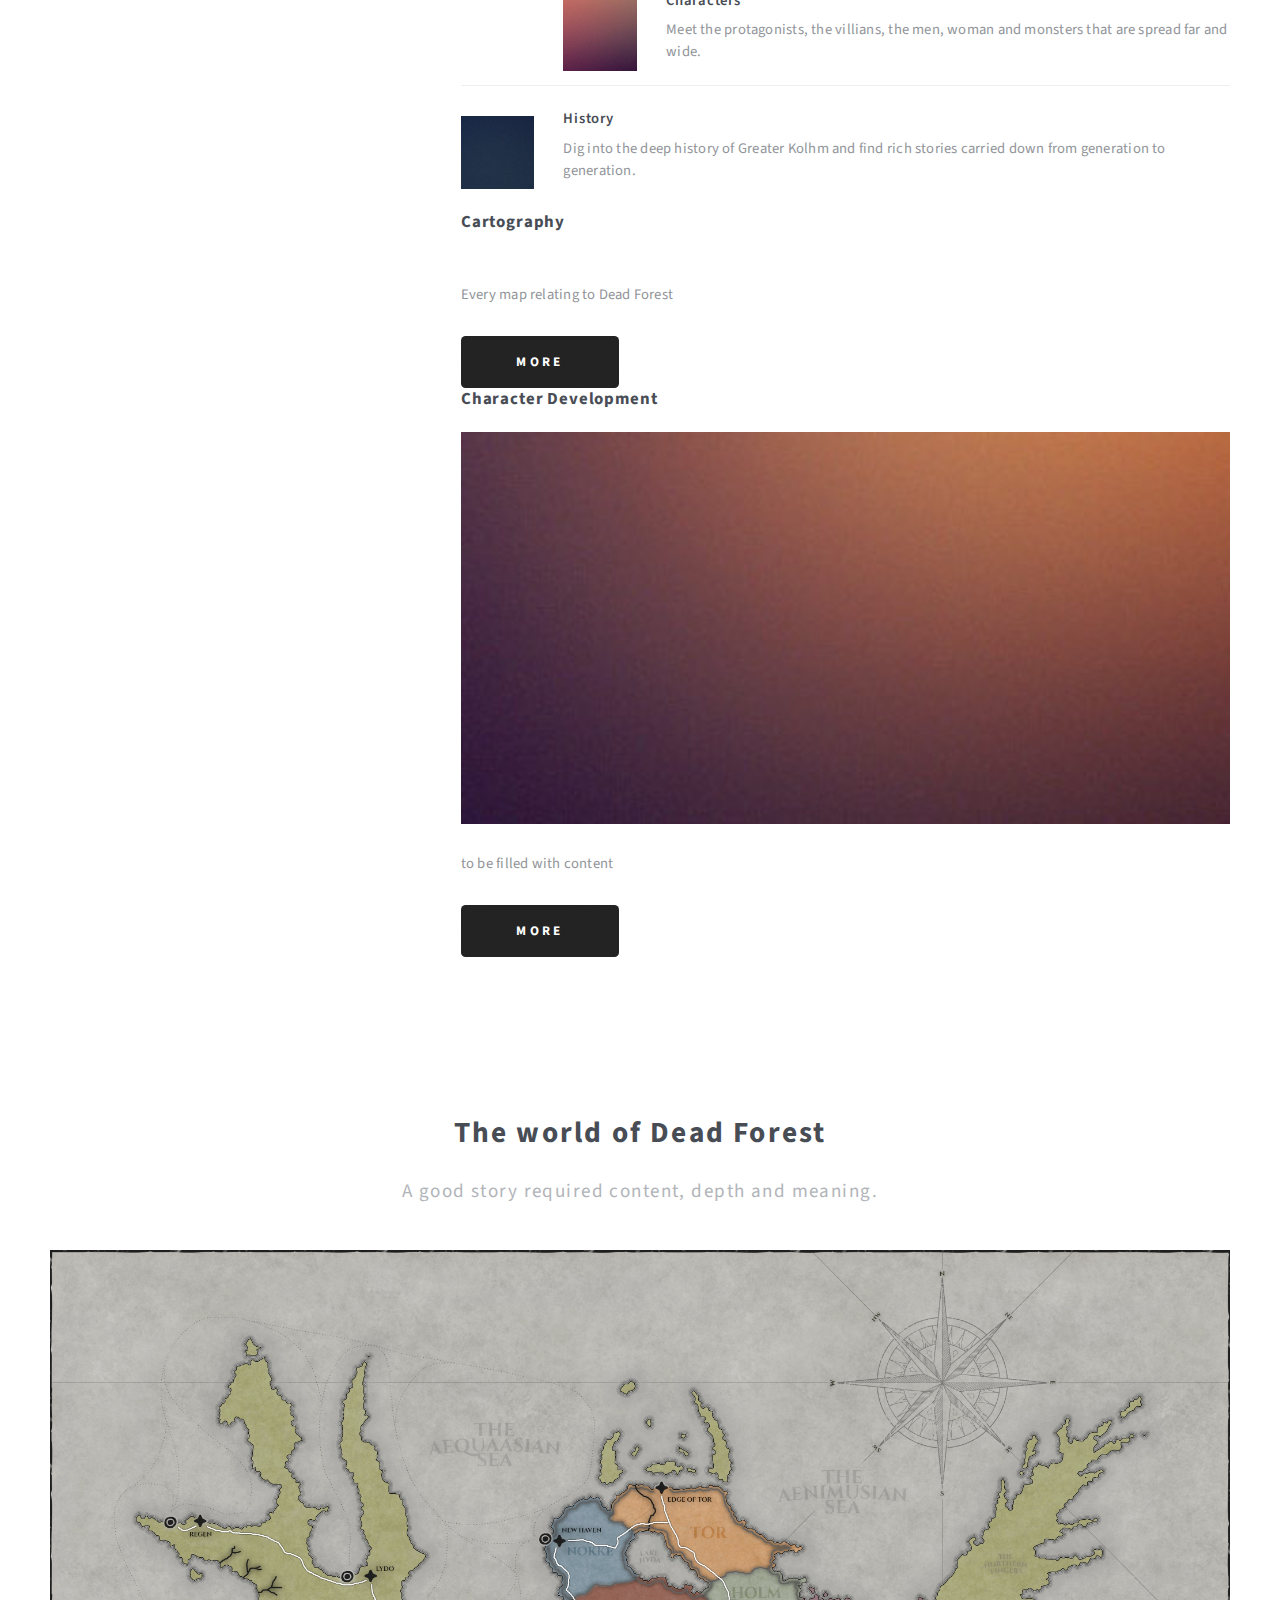
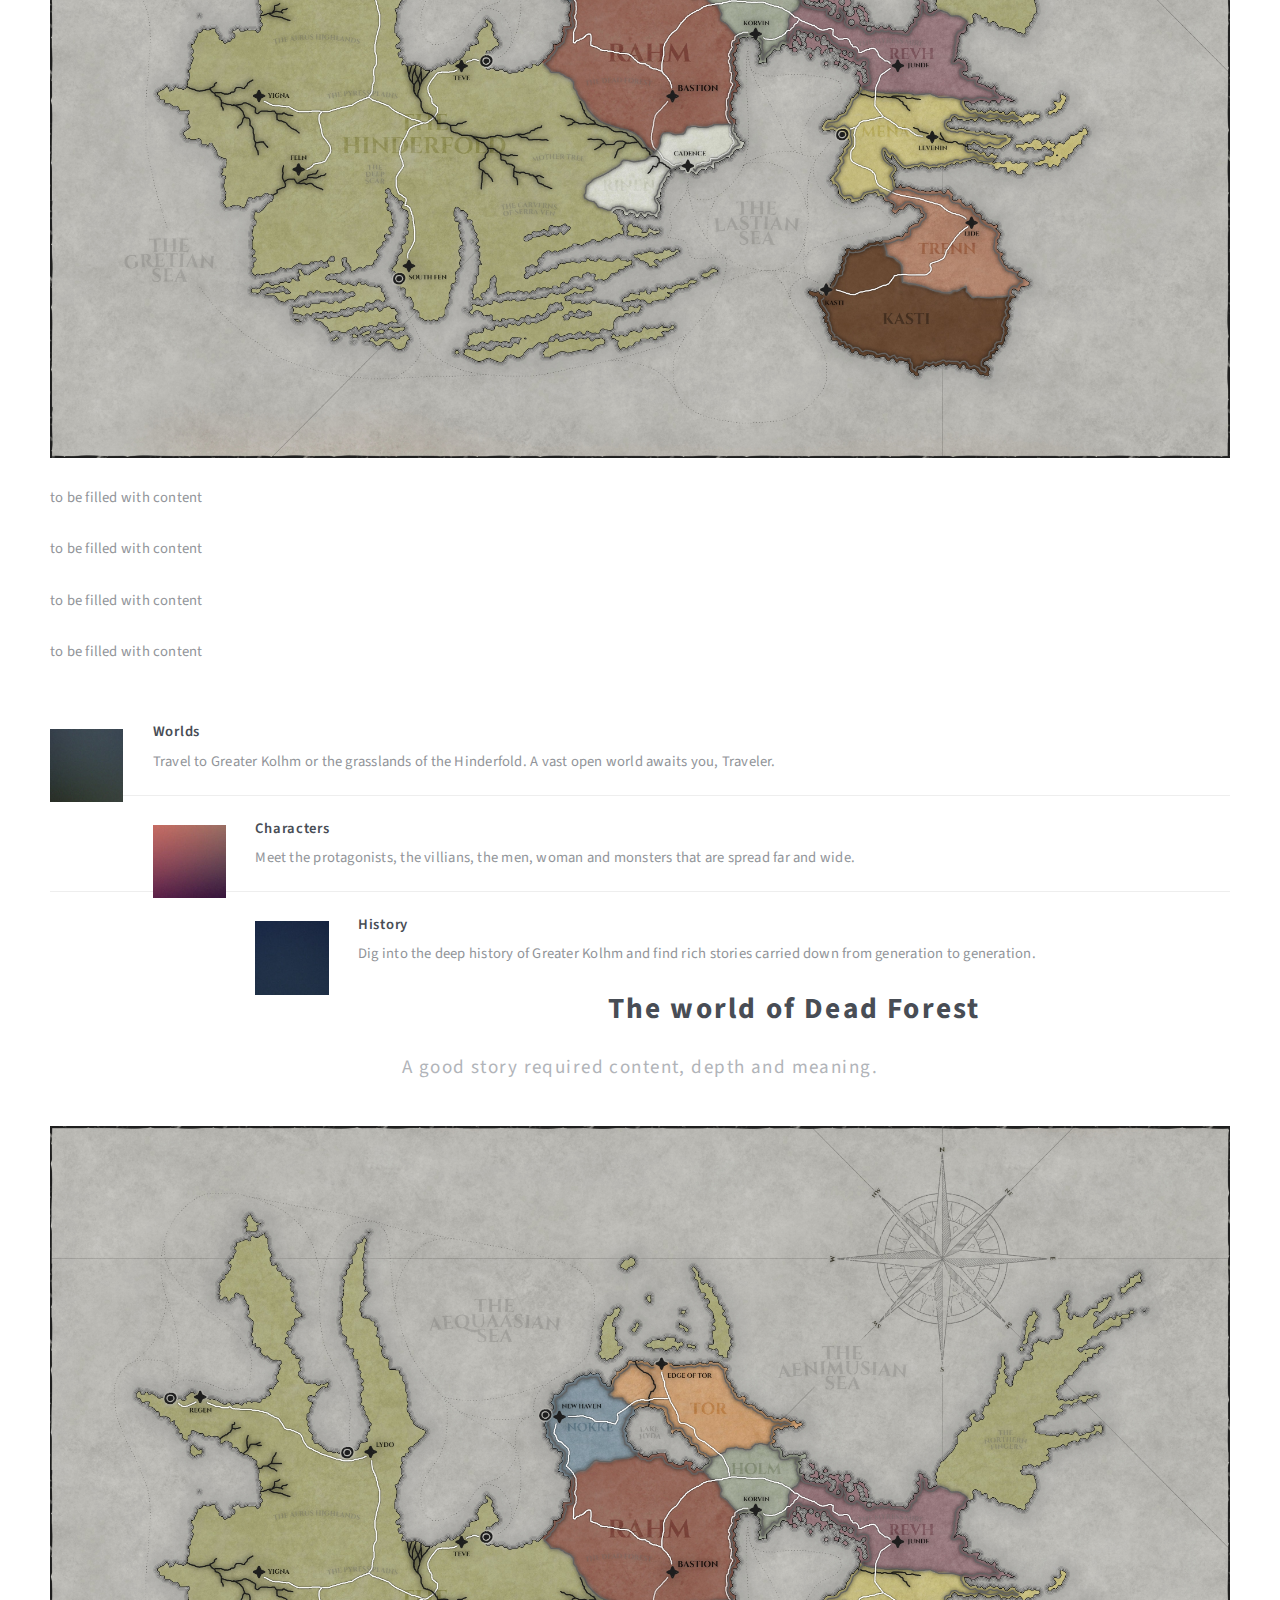
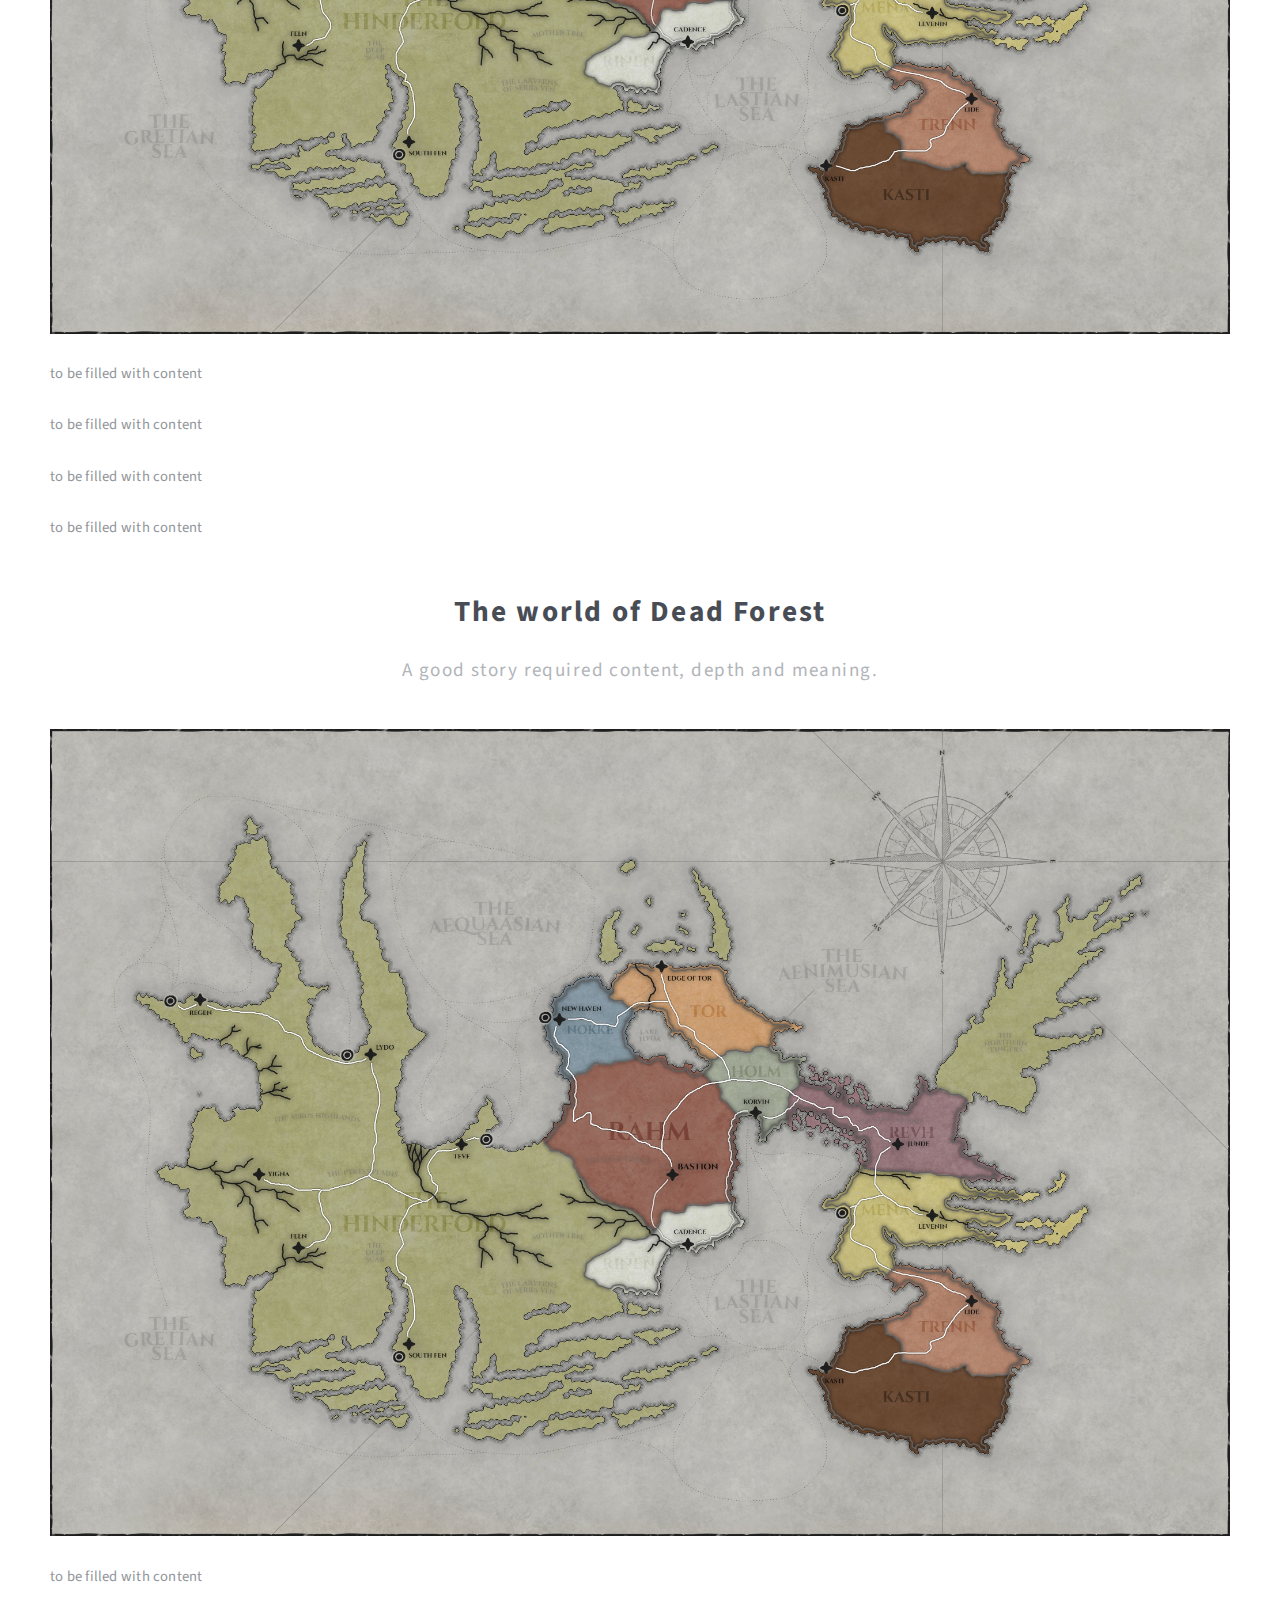
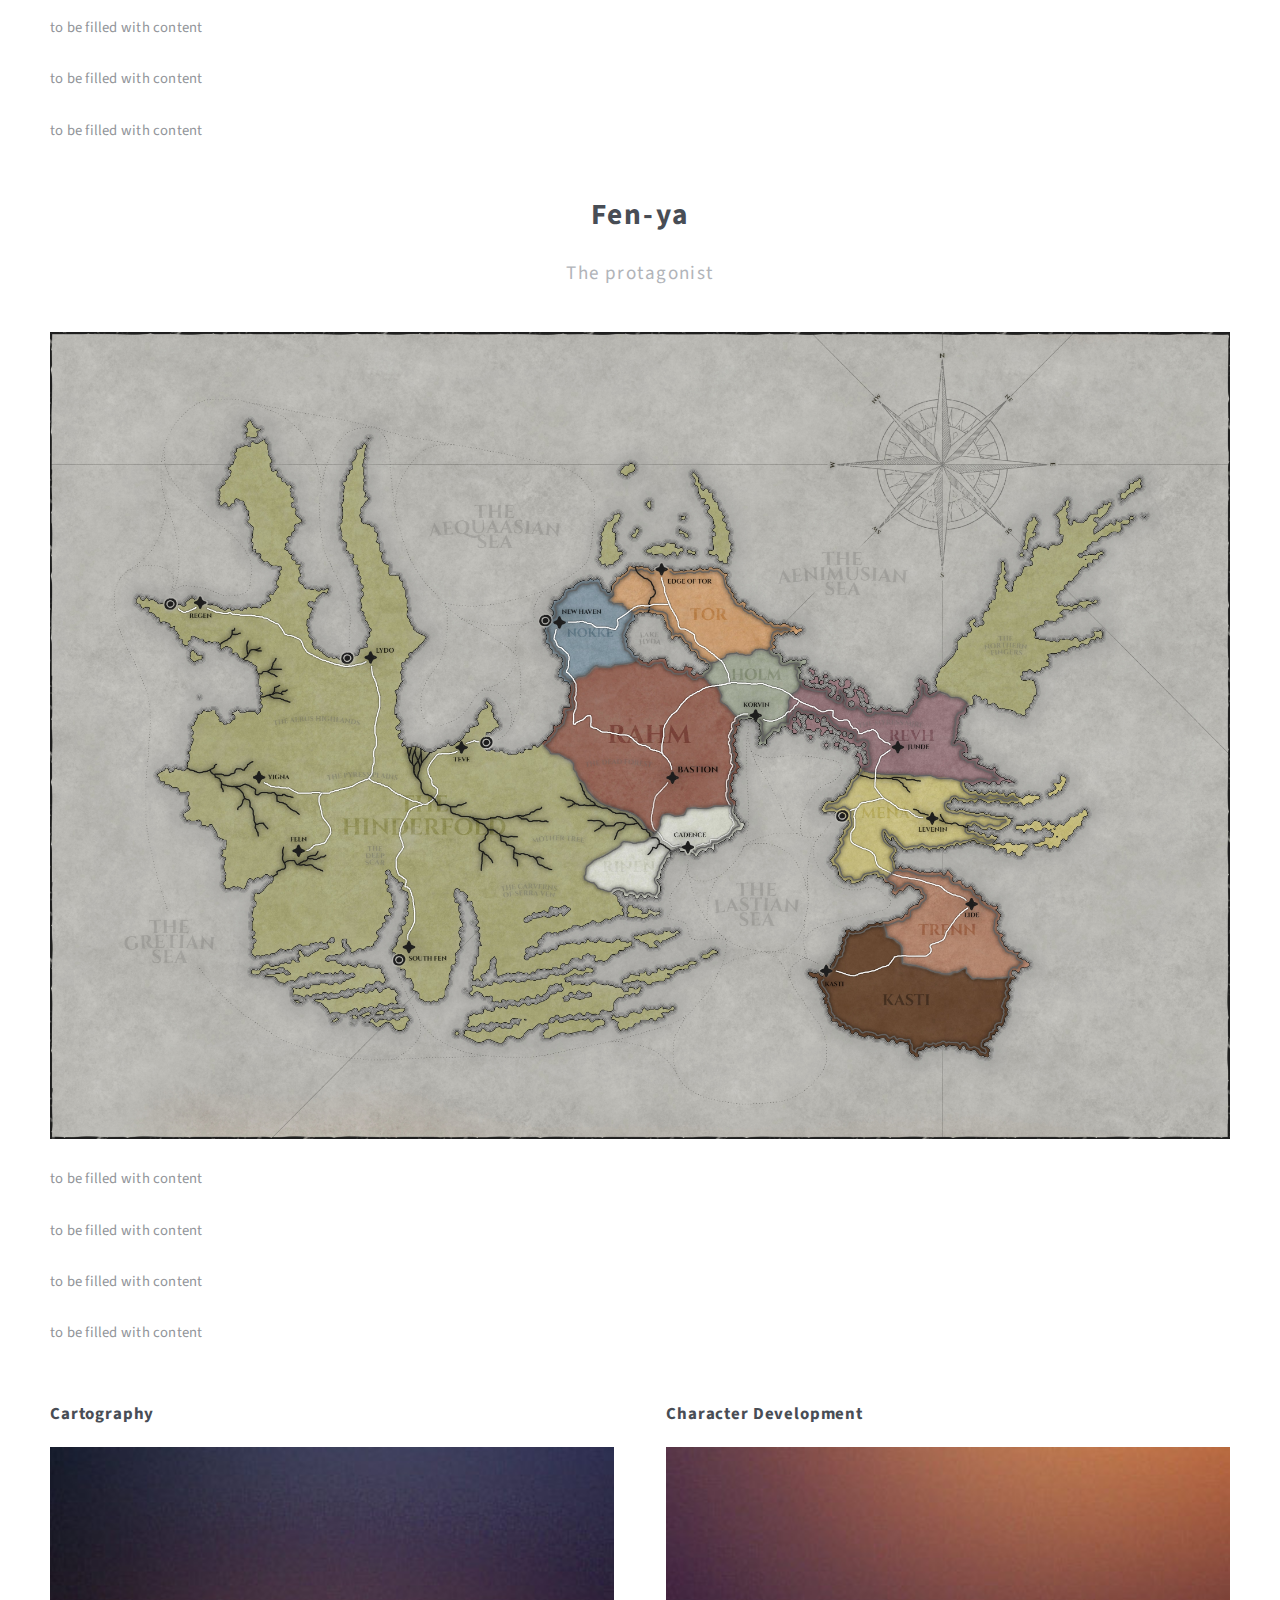
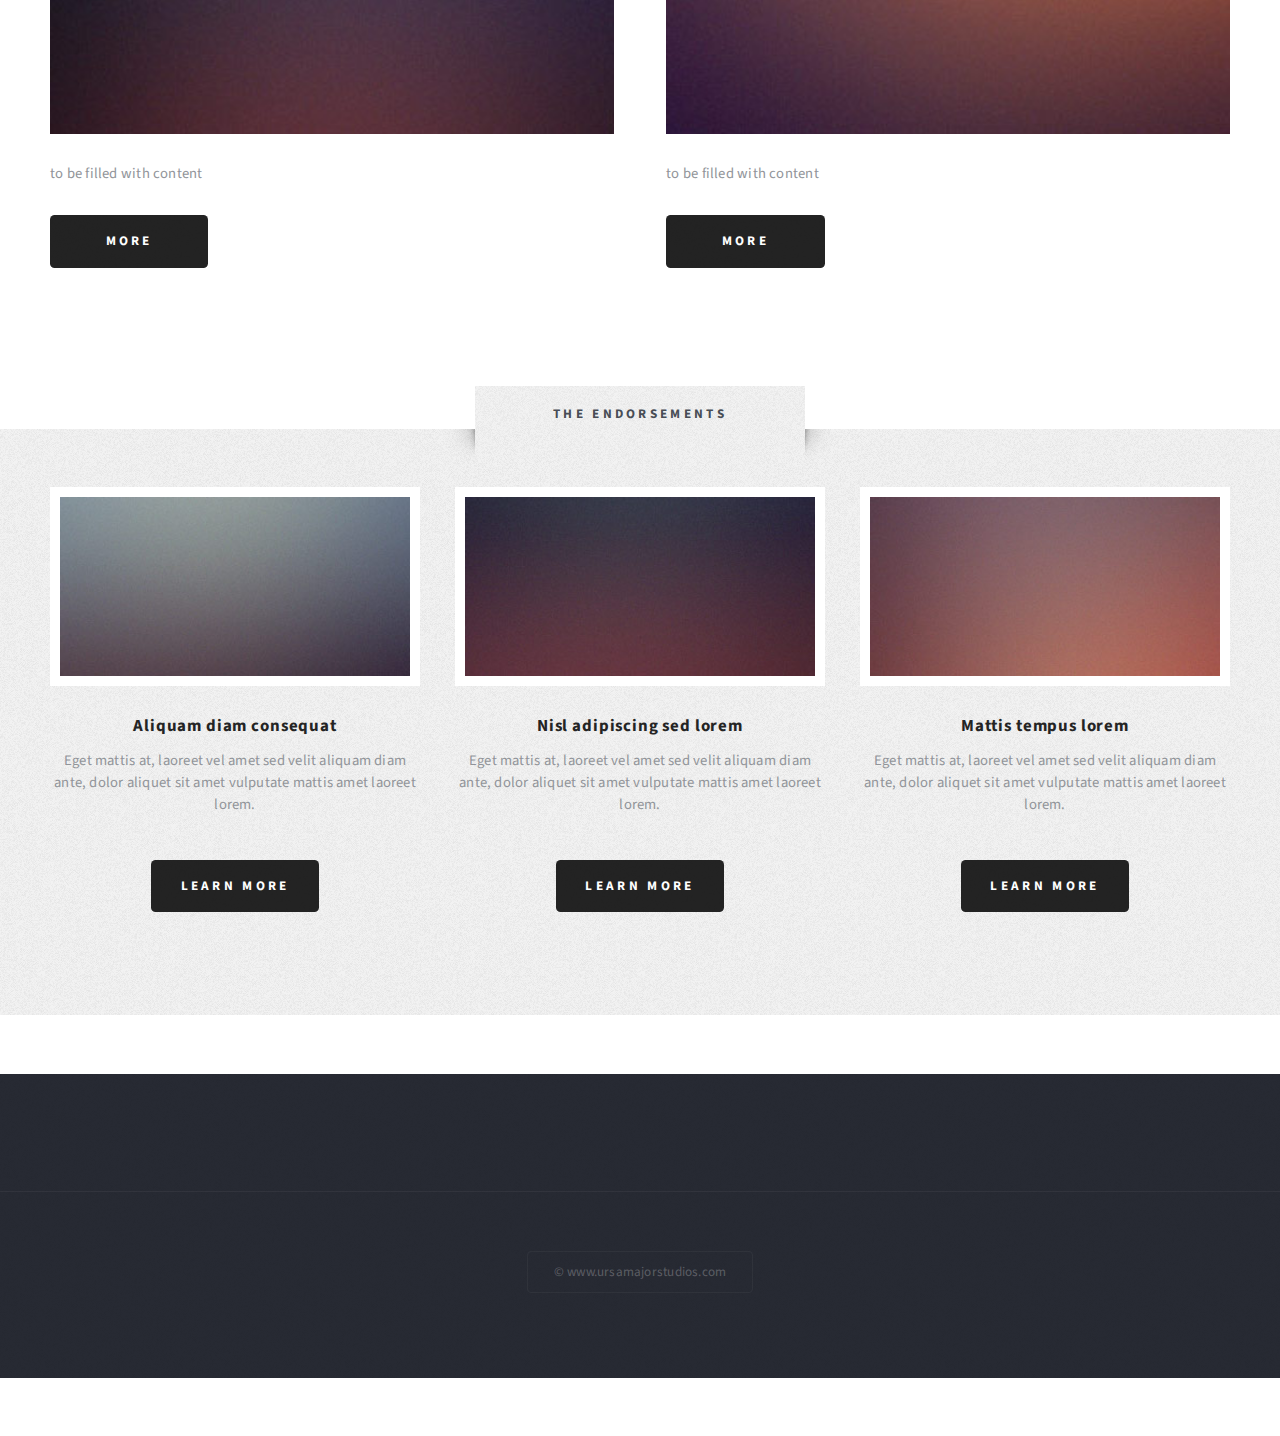
==== commit 9686a9a8: "update" ====
--- a/lore.html
+++ b/lore.html
@@ -58,11 +58,11 @@
 											<h2>Index</h2>
 										</header>
 										<ul class="style3">
-											<li><a href="#">Great Kolhme</a></li>
+											<li><a href="#">Greater Kolhm</a></li>
 											<li><a href="lore_regions.html">Regions</a></li>
 											<li><a href="#">Cities</a></li>
 											<li><a href="#">Geographical Locations</a></li>
-											<li><a href="#">text_link</a></li>
+											<li><a href="#">The First Family</a></li>
 											<li><a href="#">text_link</a></li>
 											<li><a href="#">text_link</a></li>
 											<li><a href="#">text_link</a></li>
@@ -99,7 +99,7 @@
 											<article class="box post-excerpt">
 												<a href="#" class="image left"><img src="images/pic08.jpg" alt="" /></a>
 												<h3><a href="#">Worlds</a></h3>
-												<p>Travel to Great Kolhme or the grasslands of the Hinderfold. A vast open world awaits you, Traveler.</p>
+												<p>Travel to Greater Kolhm or the grasslands of the Hinderfold. A vast open world awaits you, Traveler.</p>
 											</article>
 										</li>
 										
@@ -115,7 +115,7 @@
 											<article class="box post-excerpt">
 												<a href="#" class="image left"><img src="images/pic10.jpg" alt="" /></a>
 												<h3><a href="#">History</a></h3>
-												<p>Dig into the deep history of Great Kolhme and find rich stories carried down from generation to generation.</p>
+												<p>Dig into the deep history of Greater Kolhm and find rich stories carried down from generation to generation.</p>
 											</article>
 										</li>
 									</ul>
@@ -177,7 +177,7 @@
 										<article class="box post-excerpt">
 											<a href="#" class="image left"><img src="images/pic08.jpg" alt="" /></a>
 											<h3><a href="#">Worlds</a></h3>
-											<p>Travel to Great Kolhme or the grasslands of the Hinderfold. A vast open world awaits you, Traveler.</p>
+											<p>Travel to Greater Kolhm or the grasslands of the Hinderfold. A vast open world awaits you, Traveler.</p>
 										</article>
 									</li>
 									
@@ -193,7 +193,7 @@
 										<article class="box post-excerpt">
 											<a href="#" class="image left"><img src="images/pic10.jpg" alt="" /></a>
 											<h3><a href="#">History</a></h3>
-											<p>Dig into the deep history of Great Kolhme and find rich stories carried down from generation to generation.</p>
+											<p>Dig into the deep history of Greater Kolhm and find rich stories carried down from generation to generation.</p>
 										</article>
 									</li>
 								</ul>
